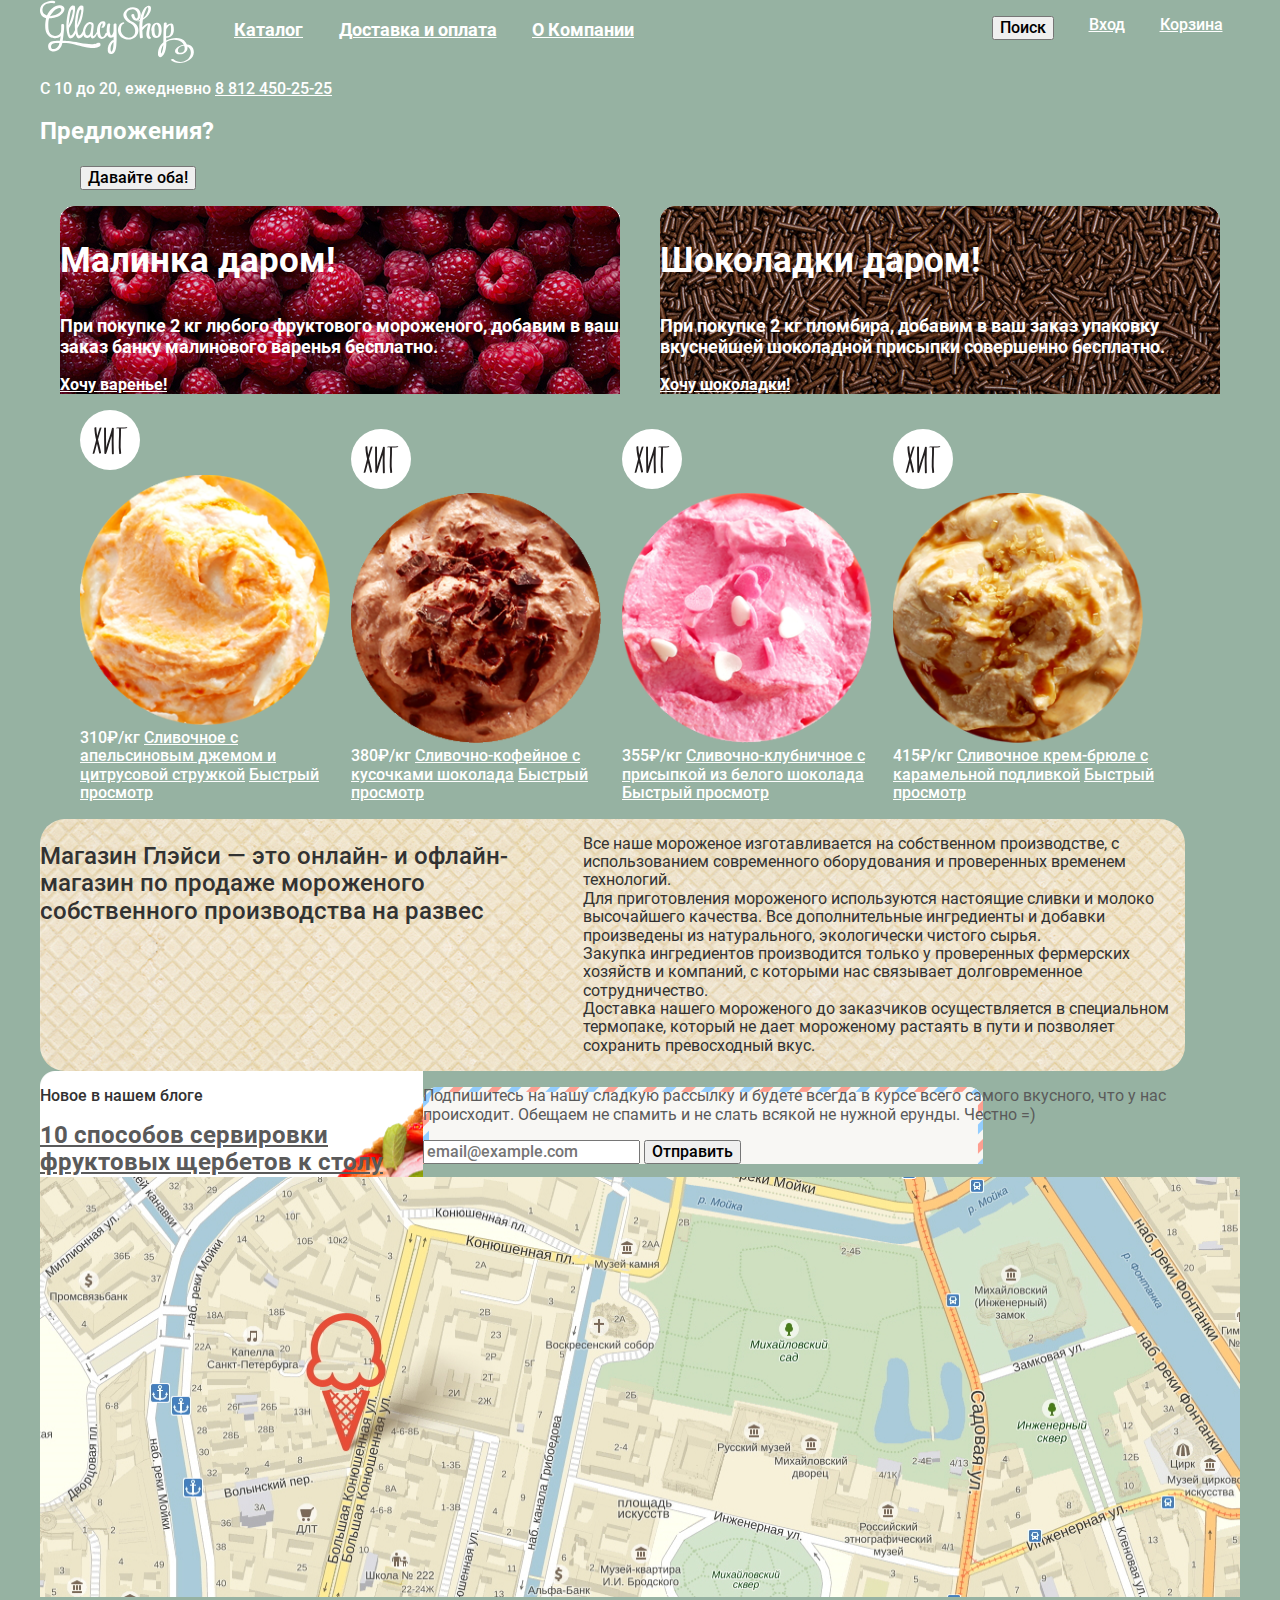
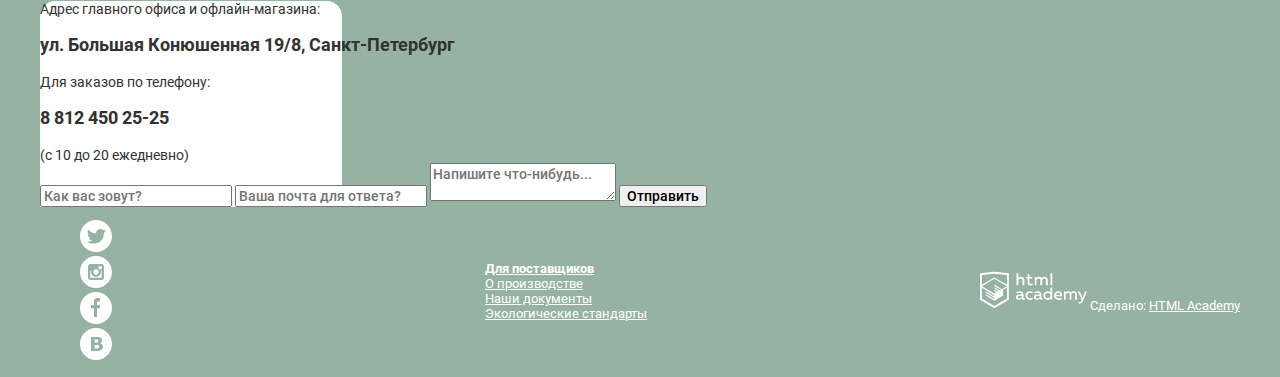
==== index.html @ 7e80fffd "upd" ====
<!DOCTYPE html>
<html lang="ru">
  <head>
    <meta charset="utf-8">
    <title>HTML Academy: Глейси</title>
    <link href="css/normalize.css" rel="stylesheet">
    <link rel="stylesheet" href="css/style.css">
  </head>
  <body>
    <div class="wrapper">
      <header class="header">
        <nav class="main-navigation">
            <img src="img/logo.svg" width="154" height="64" alt="GllacyShop">
            <ul class="site-navigation">
              <li>
                <a href="catalog.html">Каталог</a>
                <ul class="visually-hidden">
                  <li><a href="#1">Новинки</a></li>
                  <li><a href="#2">Сливочное</a></li>
                  <li><a href="#3">Щербеты</a></li>
                  <li><a href="#4">Фруктовый лед</a></li>
                  <li><a href="#5">Мелорин</a></li>
                </ul>
              </li>
              <li><a href="price.html">Доставка и оплата</a></li>
              <li><a href="info.html">О Компании</a></li>
              </ul>
          </nav>
        <ul class="user-navigation">
          <li>
            <button type="button">Поиск</button>
            <form class="search-form visually-hidden" id="search-form" action="https://echo.htmlacademy.ru" method="get">
              <input type="text" name="search" placeholder="Что ищем?">
            </form>
            </li>
          <li>
          <a href="#">Вход</a>
          <form class="login-form visually-hidden" id="login-form" action="https://echo.htmlacademy.ru" method="post">
            <input type="email" name="email" placeholder="Электронная почта" required>
            <input type="password" name="password" placeholder="Пароль" required>
            <button type="submit">Войти</button>
            <a href="#">Забыли пароль?</a>
            <a href="#">Новая регистрация</a>
          </form>
          </li>
          <li>
            <a href="#">Корзина</a>
          </li>
          </ul>
      </header>
      <main>
        <h1 class="visually-hidden">Gllacy-Shop</h1>
        <section>
          <p>С 10 до 20, ежедневно
            <a href="tel:88124502525">8 812 450-25-25</a></p>
        </section>
        <section>
          <h2>Предложения?</h2>
          <figure>
            <!--Тут будет слайдер-->
            <button type="button">Давайте оба!</button>
          </figure>
        </section>
        <section class="promotions">
          <div class="promotion raspberries">
            <h3 class="promotion_title">Малинка даром!</h3>
            <p class="promotion_text">При покупке 2 кг любого фруктового мороженого, добавим в ваш заказ банку малинового варенья бесплатно.</p>
            <a href="#">Хочу варенье!</a>
          </div>
          <div class="promotion chocolate">
            <h3 class="promotion_title">Шоколадки даром!</h3>
            <p class="promotion_text">При покупке 2 кг пломбира, добавим в ваш заказ упаковку вкуснейшей шоколадной присыпки совершенно бесплатно.</p>
            <a href="#">Хочу шоколадки!</a>
          </div>
        </section>
        <section class="hit">
          <div class="items">
            <h3 class="visually-hidden">Топ продаж</h3>
            <ul>
              <li class="item">
                <img src="img/hit.svg" width="60" height="60" alt="Хит!">
                <img src="img/ice-cream-1.png" width="250" height="250" alt="Сливочное с апельсиновым джемом и цитрусовой стружкой">
                310&#8381;<span>/кг</span>
                <a href="#">Сливочное с апельсиновым джемом и цитрусовой стружкой</a>
                <a href="#">Быстрый просмотр</a>
              </li>
              <li class="item">
                <img src="img/hit.svg" width="60" height="60" alt="Хит!">
                <img src="img/ice-cream-2.png" width="250" height="250" alt="Сливочно-кофейное с кусочками шоколада">
                380&#8381;<span>/кг</span>
                <a href="#">Сливочно-кофейное с кусочками шоколада</a>
                <a href="#">Быстрый просмотр</a>
              </li>
              <li class="item">
                <img src="img/hit.svg" width="60" height="60" alt="Хит!">
                <img src="img/ice-cream-3.png" width="250" height="250" alt="Сливочно-клубничное с присыпкой из белого шоколада">
                355&#8381;<span>/кг</span>
                <a href="#">Сливочно-клубничное с присыпкой из белого шоколада</a>
                <a href="#">Быстрый просмотр</a>
              </li>
              <li class="item">
                <img src="img/hit.svg" width="60" height="60" alt="Хит!">
                <img src="img/ice-cream-4.png" width="250" height="250" alt="Сливочное крем-брюле с карамельной подливкой">
                415&#8381;<span>/кг</span>
                <a href="#">Сливочное крем-брюле с карамельной подливкой</a>
                <a href="#">Быстрый просмотр</a>
              </li>
            </ul>
          </div>
        </section>
        <section class="about">
            <p>Магазин Глэйси — это онлайн- и офлайн-магазин по продаже мороженого собственного производства на развес
            <ul>
              <li class="about_technology">Все наше мороженое изготавливается на собственном производстве, с использованием современного оборудования и проверенных временем технологий.</li>
              <li class="about_technology">Для приготовления мороженого используются настоящие сливки и молоко высочайшего качества. Все дополнительные ингредиенты и добавки произведены из натурального, экологически чистого сырья.</li>
              <li class="about_technology">Закупка ингредиентов производится только у проверенных фермерских хозяйств и компаний, с которыми нас связывает долговременное сотрудничество.</li>
              <li class="about_technology">Доставка нашего мороженого до заказчиков осуществляется в специальном термопаке, который не дает мороженому растаять в пути и позволяет сохранить превосходный вкус.</li>
            </ul>
        </section>
      <div class="container_widgets">
        <section class="news">
          <p>Новое в нашем блоге</p>
            <a href="#" class="last_news">10 способов сервировки фруктовых щербетов к столу</a>   
        </section>
          <section>
            <form class="subscribe-form" id="subscribe-form" action="https://echo.htmlacademy.ru" method="get">
              <p>Подпишитесь на нашу сладкую рассылку и будете всегда в курсе всего самого вкусного, что у нас происходит. Обещаем не спамить и не слать всякой не нужной ерунды. Честно =)</p>
              <input type="email" name="subscribe-email" placeholder="email@example.com" required>
              <button type="submit">Отправить</button>
            </form>
          </section>
      </div>
          <section>
            <img src="img/map-pin.jpg" width="1200" height="420" alt="Карта где-то здесь">
          </section>
          <section class="address">
            Адрес главного офиса
              и офлайн-магазина:
            <p>ул. Большая Конюшенная
            19/8, Санкт-Петербург</p>
            Для заказов по телефону:
            <p>8 812 450 25-25</p>
            (с 10 до 20 ежедневно)
            <form class="feedback-form" id="feedback-form" action="https://echo.htmlacademy.ru" method="post">
                <input id="user-name" type="text" name="user-name" placeholder="Как вас зовут?" required>
                <label for="user-name" class="visually-hidden">Как вас зовут?</label>
                <input id="user-email" type="text" name="user-email" placeholder="Ваша почта для ответа?" required>
                <label for="user-email" class="visually-hidden">Ваша почта для ответа?</label>
                <textarea id="user-message" name="message" placeholder="Напишите что-нибудь..." required></textarea>
                <label for="user-message" class="visually-hidden">Напишите что-нибудь...</label>
              <input type="submit" value="Отправить">
            </form>
          </section>
      </main>
      <footer class="footer">
        <ul class="social">
          <li><a href="#"><svg width="32" height="32" viewBox="0 0 32 32" xmlns="http://www.w3.org/2000/svg">
            <path fill="#FFFFFF" d="M 16 0 C 7.164 0 0 7.164 0 16 c 0 8.837 7.164 16 16 16 c 8.837 0 16 -7.163 16 -16 C 32 7.164 24.837 0 16 0 Z M 23.944 12.809 c -0.251 6.516 -3.463 10.832 -10.992 10.702 c -0.14 0 -0.205 0 -0.233 0 c -0.015 0 -0.021 0 -0.021 0 c -0.029 0 -0.094 0 -0.232 0 c -0.447 0 -4.543 -0.443 -5.344 -1.823 c 2.479 0.19 4.247 -0.406 5.12 -1.136 c -1.048 -0.289 -2.923 -0.461 -3.251 -2.848 c 0.384 0.104 0.618 0.221 1.299 0.113 c -1.307 -0.824 -2.758 -1.519 -2.679 -3.643 c 0.311 0.317 1.164 0.518 1.46 0.457 c -0.768 -0.233 -2.149 -3.244 -0.974 -4.781 c 1.984 1.79 4.075 3.482 7.804 3.643 c 0.227 -2.214 1.24 -3.699 3.168 -4.325 c 1.84 -0.479 3.255 0.26 3.901 1.138 c 0.737 -0.224 1.453 -0.466 2.193 -0.685 c -0.004 0.833 -0.569 1.463 -0.935 1.709 c 0.747 0.165 1.423 -0.475 1.423 -0.475 C 25.467 11.818 24.557 12.58 23.944 12.809 Z"></path>
          </svg></a>
        </li>
          <li>
            <a href="#"><svg width="32" height="32" viewBox="0 0 32 32" enable-background="new 0 0 32 32" xmlns="http://www.w3.org/2000/svg">
            <path fill="#ffffff" d="M 16 0 C 7.164 0 0 7.164 0 16 c 0 8.837 7.164 16 16 16 c 8.837 0 16 -7.163 16 -16 C 32 7.164 24.837 0 16 0 Z M 23.955 21.698 c 0 1.254 -1.025 2.279 -2.279 2.279 H 10.279 C 9.026 23.978 8 22.952 8 21.698 V 10.302 c 0 -1.253 1.026 -2.279 2.279 -2.279 h 11.396 c 1.254 0 2.279 1.026 2.279 2.279 V 21.698 Z"></path>
            <rect x="18.637" y="10.302" fill="#FFFFFF" width="3.039" height="3.039"></rect>
            <path fill="#ffffff" d="M 15.978 18.659 c 1.466 0 2.659 -1.193 2.659 -2.659 s -1.193 -2.659 -2.659 -2.659 c -1.466 0 -2.659 1.193 -2.659 2.659 S 14.511 18.659 15.978 18.659 Z"></path>
            <path fill="#ffffff" d="M 20.916 16 c 0 2.728 -2.211 4.938 -4.938 4.938 S 11.039 18.728 11.039 16 c 0 -0.394 0.051 -0.773 0.138 -1.14 h -0.897 v 6.838 h 11.396 V 14.86 h -0.897 C 20.865 15.227 20.916 15.606 20.916 16 Z"></path>
            </svg></a></li>
          <li><a href="#"><svg width="32" height="32" viewBox="0 0 32 32" xmlns="http://www.w3.org/2000/svg">
            <path fill="#ffffff" d="M 16 0 C 7.164 0 0 7.163 0 16 s 7.164 16 16 16 c 8.837 0 16 -7.164 16 -16 S 24.837 0 16 0 Z M 20.062 9.455 h -3.021 v 3.444 h 3.021 v 3.445 h -3.021 v 8.61 h -3.021 v -8.61 H 11 v -3.445 h 3.021 V 9.455 c 0 -1.902 1.353 -3.445 3.021 -3.445 h 3.021 V 9.455 Z"></path></svg></a></li>
          <li><a href="#"><svg width="32" height="32" viewBox="0 0 32 32" xmlns="http://www.w3.org/2000/svg">
            <path fill="#ffffff" d="M 16 0 C 7.164 0 0 7.164 0 16 c 0 8.837 7.164 16 16 16 c 8.837 0 16 -7.163 16 -16 C 32 7.164 24.837 0 16 0 Z M 22.602 20.531 c -0.273 0.533 -0.646 0.976 -1.124 1.327 c -0.552 0.415 -1.161 0.71 -1.823 0.886 s -1.501 0.264 -2.519 0.264 h -6.121 V 8.987 h 5.443 c 1.13 0 1.957 0.038 2.48 0.113 c 0.524 0.076 1.045 0.242 1.561 0.5 c 0.533 0.27 0.929 0.632 1.189 1.087 c 0.26 0.455 0.392 0.975 0.392 1.558 c 0 0.678 -0.179 1.278 -0.536 1.795 c -0.358 0.518 -0.863 0.92 -1.517 1.208 v 0.075 c 0.917 0.182 1.642 0.559 2.179 1.13 c 0.537 0.571 0.807 1.325 0.807 2.261 C 23.013 19.392 22.875 19.997 22.602 20.531 Z"></path>
            <path fill="#ffffff" d="M 16.637 14.495 c 0.402 -0.019 0.719 -0.082 0.951 -0.188 c 0.326 -0.145 0.54 -0.33 0.641 -0.559 c 0.101 -0.229 0.15 -0.496 0.15 -0.797 c 0 -0.232 -0.058 -0.465 -0.174 -0.697 c -0.116 -0.232 -0.322 -0.405 -0.617 -0.517 c -0.264 -0.1 -0.592 -0.155 -0.984 -0.165 c -0.392 -0.009 -0.943 -0.014 -1.652 -0.014 h -0.339 v 2.965 h 0.565 C 15.749 14.523 16.235 14.514 16.637 14.495 Z"></path>
            <path fill="#ffffff" d="M 18.118 17.084 c -0.282 -0.081 -0.672 -0.125 -1.166 -0.132 c -0.494 -0.006 -1.012 -0.009 -1.55 -0.009 h -0.79 v 3.493 h 0.264 c 1.014 0 1.74 -0.003 2.18 -0.009 c 0.438 -0.007 0.843 -0.088 1.212 -0.245 c 0.377 -0.157 0.633 -0.364 0.774 -0.625 s 0.214 -0.562 0.214 -0.9 c 0 -0.446 -0.088 -0.788 -0.261 -1.03 C 18.825 17.386 18.531 17.204 18.118 17.084 Z"></path>
          </svg></a></li>
        </ul>
        <ul class="links">
          <li class="provider"><a href="#">Для поставщиков</a></li>
          <li><a href="#">О производстве</a></li>
          <li><a href="#">Наши документы</a></li>
          <li><a href="#">Экологические стандарты</a></li>
        </ul>
        <p>
          <img src="img/logo-htmlacademy.svg" height="40" width="107" alt="Логотип Академии">
          Сделано: 
          <a href="https://htmlacademy.ru">HTML Academy</a>
        </p>
      </footer>
    </div>
  </body>
</html>
---- css/style.css ----
@font-face {
  font-family: 'Roboto';
  src: local('Roboto Bold'), local('Roboto-Bold'),
      url('../fonts/Roboto-Bold.woff2') format('woff2'),
      url('../fonts/Roboto-Bold.woff') format('woff');
      font-display: swap;
      font-weight: 700;
      font-style: normal;
}

@font-face {
  font-family: 'Roboto';
  src: local('Roboto Regular'), local('Roboto-Regular'),
      url('../fonts/Roboto-Regular.woff2') format('woff2'),
      url('../fonts/Roboto-Regular.woff') format('woff');
      font-display: swap;
      font-weight: 300;
      font-style: normal;
}

@font-face {
  font-family: 'Roboto';
  src: local('Roboto Medium'), local('Roboto-Medium'),
      url('../fonts/Roboto-Medium.woff2') format('woff2'),
      url('../fonts/Roboto-Medium.woff') format('woff');
      font-display: swap;
      font-weight: 500;
      font-style: normal;
}
/* Сетка */
.wrapper {
  min-width: 900px;
  max-width: 1200px;
  margin: 0 auto;
}
.header {
  display: flex;
}
.main-navigation {
  display: flex; 
}

.site-navigation {
  display: flex; 
  width: 400px;
  justify-content: space-between;
 }

.user-navigation {
  display: flex; 
  justify-content: space-around;
  width: 270px;
  margin-left: 300px;
}
.promotions {
  display: flex; 
  justify-content: space-around;
}

.hit {
  display: flex;
  justify-content: space-between;
  align-items: flex-start;
  flex-wrap: wrap;
}

 .about {
  display: flex;
  justify-content: center;
}

.about_technology {
  display: flex;
  justify-content: space-between;
  align-items: flex-start;
  flex-wrap: wrap;
}

.container_widgets {
  display: flex;
}
.footer {
  display: flex;
  justify-content: space-between;
  align-items: center;
}

.catalog-items {
  display: flex;
  justify-content: space-around;
  align-items: flex-start;
  flex-wrap: wrap;
}
.item {
  display: inline-block;
  width: 267px;
}

/* Разметка */
body {
  font-family: 'Roboto', sans-serif;
  color: #ffffff;
  background-color: #96b2a2;
}

a {
  color: #ffffff;
  text-decoration-color: #ffffff;
  list-style: none;
}

.main-navigation {
  font-size: 18px;
  line-height: 24px;
  color: #ffffff;
  font-weight: 700;
}

.site-navigation,
.user-navigation {
  list-style: none;
}

.visually-hidden {
  position: absolute;
  clip: rect(0 0 0 0);
  width: 1px;
  height: 1px;
  margin: -1px;
}

.about {
  background-image: url("../img/wafer.jpg");
  background-repeat: repeat;
  background-color: #ffffff;
  Border-radius: 25px;
  width: 1145px;
}
.about > p {
  font-size: 24px;
  color: #323232;
  font-weight: 500;
}

.about_technology {
  color: #323232;
  list-style: none;
  font-weight: 300;
  font-size: 16px;
}

.raspberries { 
  background-image: url("../img/rasp.png");
}

.promotion {
  background-repeat: no-repeat;
  font-weight: 700;
  width:560px;
}

.promotion_title { 
  font-size: 35px;
}
.promotion_text { 
  font-size: 18px;
}

.chocolate {
  background-image: url("../img/chocolate.png");
}

.news {
  background-image: url("../img/news.png");
  background-repeat: no-repeat;
}

.news > p {
  font-size: 16px;
  color: #323232;
  font-weight: 500;
}
.last_news {
  font-size: 24px;
  font-weight: 700;
  color: #5a5a5a;
  text-decoration-color: #5a5a5a;
}

.subscribe-form {
  background-image: url("../img/mailing.png");
  background-repeat: no-repeat; 
  font-size: 16px;
  color: #5a5a5a;
  font-weight: 300;
}

.address {
  color: #323232;
  font-weight: 300;
  font-size: 14px;
  background-image: url("../img/addres.png");
  background-repeat: no-repeat; 
}
.address > p {
  font-weight: 700;
  font-size: 18px;
}
.social {
  color: #ffffff;
  list-style: none;
}
.footer {
  font-weight: 300;
  color: #ffffff;
  font-size: 13px;
}

.links {
  text-decoration-color: #ffffff;
  list-style: none;
}
.provider {
  font-weight: 700;
}
.catalog-items a {
  font-weight: 500;
  font-size: 16px;
}
.catalog-items {
  font-size: 46px;
  font-weight: 700;
  list-style: none;

}
.catalog-items span {
  font-size: 30px;
}
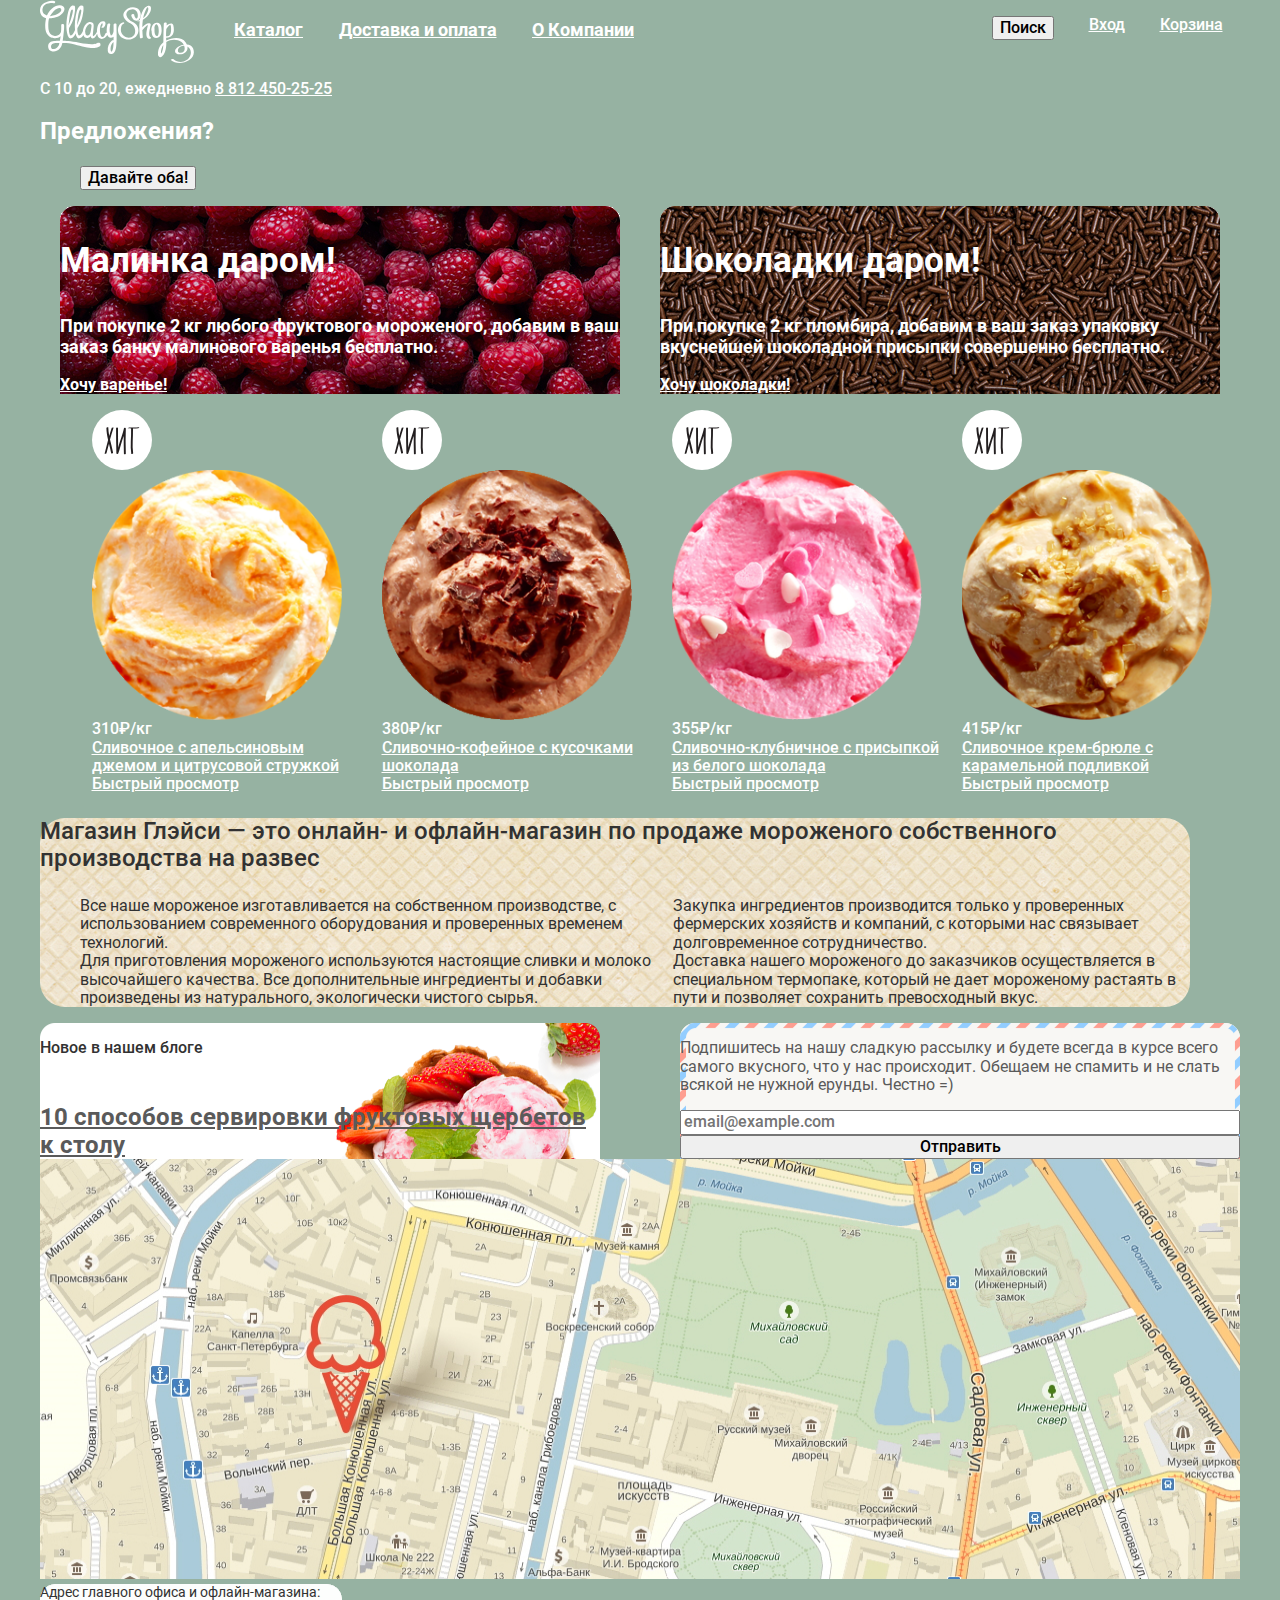
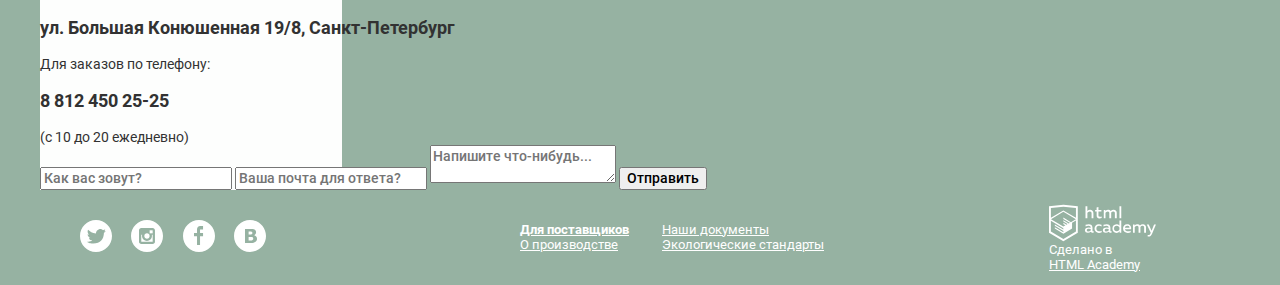
==== commit cb274433: "upd" ====
--- a/index.html
+++ b/index.html
@@ -74,48 +74,50 @@
           </div>
         </section>
         <section class="hit">
-          <div class="items">
-            <h3 class="visually-hidden">Топ продаж</h3>
-            <ul>
-              <li class="item">
-                <img src="img/hit.svg" width="60" height="60" alt="Хит!">
-                <img src="img/ice-cream-1.png" width="250" height="250" alt="Сливочное с апельсиновым джемом и цитрусовой стружкой">
-                310&#8381;<span>/кг</span>
-                <a href="#">Сливочное с апельсиновым джемом и цитрусовой стружкой</a>
-                <a href="#">Быстрый просмотр</a>
-              </li>
-              <li class="item">
-                <img src="img/hit.svg" width="60" height="60" alt="Хит!">
-                <img src="img/ice-cream-2.png" width="250" height="250" alt="Сливочно-кофейное с кусочками шоколада">
-                380&#8381;<span>/кг</span>
-                <a href="#">Сливочно-кофейное с кусочками шоколада</a>
-                <a href="#">Быстрый просмотр</a>
-              </li>
-              <li class="item">
-                <img src="img/hit.svg" width="60" height="60" alt="Хит!">
-                <img src="img/ice-cream-3.png" width="250" height="250" alt="Сливочно-клубничное с присыпкой из белого шоколада">
-                355&#8381;<span>/кг</span>
-                <a href="#">Сливочно-клубничное с присыпкой из белого шоколада</a>
-                <a href="#">Быстрый просмотр</a>
-              </li>
-              <li class="item">
-                <img src="img/hit.svg" width="60" height="60" alt="Хит!">
-                <img src="img/ice-cream-4.png" width="250" height="250" alt="Сливочное крем-брюле с карамельной подливкой">
-                415&#8381;<span>/кг</span>
-                <a href="#">Сливочное крем-брюле с карамельной подливкой</a>
-                <a href="#">Быстрый просмотр</a>
-              </li>
-            </ul>
-          </div>
+              <h3 class="visually-hidden">Топ продаж</h3>
+              <ul class="items">
+                <li class="item">
+                  <img src="img/hit.svg" width="60" height="60" alt="Хит!">
+                  <img src="img/ice-cream-1.png" width="250" height="250" alt="Сливочное с апельсиновым джемом и цитрусовой стружкой">
+                  <div class="price">310&#8381;<span>/кг</span></div>
+                  <a href="#">Сливочное с апельсиновым джемом и цитрусовой стружкой</a>
+                  <a href="#">Быстрый просмотр</a>
+                </li>
+                <li class="item">
+                  <img src="img/hit.svg" width="60" height="60" alt="Хит!">
+                  <img src="img/ice-cream-2.png" width="250" height="250" alt="Сливочно-кофейное с кусочками шоколада">
+                  <div class="price">380&#8381;<span>/кг</span></div>
+                  <a href="#">Сливочно-кофейное с кусочками шоколада</a>
+                  <a href="#">Быстрый просмотр</a>
+                </li>
+                <li class="item">
+                  <img src="img/hit.svg" width="60" height="60" alt="Хит!">
+                  <img src="img/ice-cream-3.png" width="250" height="250" alt="Сливочно-клубничное с присыпкой из белого шоколада">
+                  <div class="price">355&#8381;<span>/кг</span></div>
+                  <a href="#">Сливочно-клубничное с присыпкой из белого шоколада</a>
+                  <a href="#">Быстрый просмотр</a>
+                </li>
+                <li class="item">
+                  <img src="img/hit.svg" width="60" height="60" alt="Хит!">
+                  <img src="img/ice-cream-4.png" width="250" height="250" alt="Сливочное крем-брюле с карамельной подливкой">
+                  <div class="price">415&#8381;<span>/кг</span></div>
+                  <a href="#">Сливочное крем-брюле с карамельной подливкой</a>
+                  <a href="#">Быстрый просмотр</a>
+                </li>
+              </ul>
         </section>
         <section class="about">
             <p>Магазин Глэйси — это онлайн- и офлайн-магазин по продаже мороженого собственного производства на развес
-            <ul>
-              <li class="about_technology">Все наше мороженое изготавливается на собственном производстве, с использованием современного оборудования и проверенных временем технологий.</li>
-              <li class="about_technology">Для приготовления мороженого используются настоящие сливки и молоко высочайшего качества. Все дополнительные ингредиенты и добавки произведены из натурального, экологически чистого сырья.</li>
-              <li class="about_technology">Закупка ингредиентов производится только у проверенных фермерских хозяйств и компаний, с которыми нас связывает долговременное сотрудничество.</li>
-              <li class="about_technology">Доставка нашего мороженого до заказчиков осуществляется в специальном термопаке, который не дает мороженому растаять в пути и позволяет сохранить превосходный вкус.</li>
-            </ul>
+            <ul class="technology">
+              <div class="technology_item_one">
+                <li class="about_technology">Все наше мороженое изготавливается на собственном производстве, с использованием современного оборудования и проверенных временем технологий.</li>
+                <li class="about_technology">Для приготовления мороженого используются настоящие сливки и молоко высочайшего качества. Все дополнительные ингредиенты и добавки произведены из натурального, экологически чистого сырья.</li>
+              </div>
+              <div class="technology_item_two">
+                <li class="about_technology">Закупка ингредиентов производится только у проверенных фермерских хозяйств и компаний, с которыми нас связывает долговременное сотрудничество.</li>
+                <li class="about_technology">Доставка нашего мороженого до заказчиков осуществляется в специальном термопаке, который не дает мороженому растаять в пути и позволяет сохранить превосходный вкус.</li>
+              </div>
+              </ul>
         </section>
       <div class="container_widgets">
         <section class="news">
@@ -174,15 +176,18 @@
           </svg></a></li>
         </ul>
         <ul class="links">
-          <li class="provider"><a href="#">Для поставщиков</a></li>
-          <li><a href="#">О производстве</a></li>
-          <li><a href="#">Наши документы</a></li>
-          <li><a href="#">Экологические стандарты</a></li>
+          <div class="links_provider"> 
+            <li class="provider"><a href="#">Для поставщиков</a></li>
+            <li><a href="#">О производстве</a></li>
+          </div> 
+          <div class="links_documents">
+            <li><a href="#">Наши документы</a></li>
+            <li><a href="#">Экологические стандарты</a></li>
+          </div>
         </ul>
-        <p>
+        <p class="htmlacademy">
           <img src="img/logo-htmlacademy.svg" height="40" width="107" alt="Логотип Академии">
-          Сделано: 
-          <a href="https://htmlacademy.ru">HTML Academy</a>
+          Сделано в <a href="https://htmlacademy.ru">HTML Academy</a>
         </p>
       </footer>
     </div>
--- a/css/style.css
+++ b/css/style.css
@@ -57,43 +57,80 @@
   justify-content: space-around;
 }
 
-.hit {
-  display: flex;
-  justify-content: space-between;
-  align-items: flex-start;
+.items {
+  display: flex;
+  justify-content: space-around;
+}
+
+.item {
+  display: flex;
+  flex-direction: column;
+  width: 267px;
+  justify-content: space-around;
+}
+
+.technology {
+  display: flex;
+  justify-content: space-between;
+  align-items: center;
+}
+
+.about_technology_item {
+  justify-content: space-between;
+}
+
+.container_widgets {
+  display: flex;
+}
+.footer {
+  width: 1146px;
+  display: flex;
+  align-items: center;
+}
+
+.social {
+  display: flex;
   flex-wrap: wrap;
-}
-
- .about {
-  display: flex;
-  justify-content: center;
-}
-
-.about_technology {
-  display: flex;
-  justify-content: space-between;
-  align-items: flex-start;
+  justify-content: space-between;
+  width: 186px;
+}
+
+.links {
+  width: 304px;
+  display: flex;
+  justify-content: space-between;
+  margin-left: 214px;
+}
+.htmlacademy {
+  display: flex;
+  flex-direction: column;
+  justify-content: space-between;
+  margin-left: 225px;
+}
+.catalog-items {
+  display: flex;
+  justify-content: space-around;
+  position: relative;
   flex-wrap: wrap;
 }
 
 .container_widgets {
   display: flex;
-}
-.footer {
-  display: flex;
-  justify-content: space-between;
-  align-items: center;
-}
-
-.catalog-items {
-  display: flex;
-  justify-content: space-around;
-  align-items: flex-start;
-  flex-wrap: wrap;
-}
-.item {
-  display: inline-block;
-  width: 267px;
+  justify-content: space-between;
+  padding: 0;
+  margin: 0;
+}
+.news {
+  width: 560px;
+  display: flex;
+  justify-content: space-between;
+  flex-direction: column;
+}
+.subscribe-form {
+  width: 560px;
+  display: flex;
+  flex-direction: column;
+  justify-content: space-between;
 }
 
 /* Разметка */
@@ -134,7 +171,7 @@
   background-repeat: repeat;
   background-color: #ffffff;
   Border-radius: 25px;
-  width: 1145px;
+  width: 1150px;
 }
 .about > p {
   font-size: 24px;
@@ -145,7 +182,7 @@
 .about_technology {
   color: #323232;
   list-style: none;
-  font-weight: 300;
+  font-weight: 100;
   font-size: 16px;
 }
 
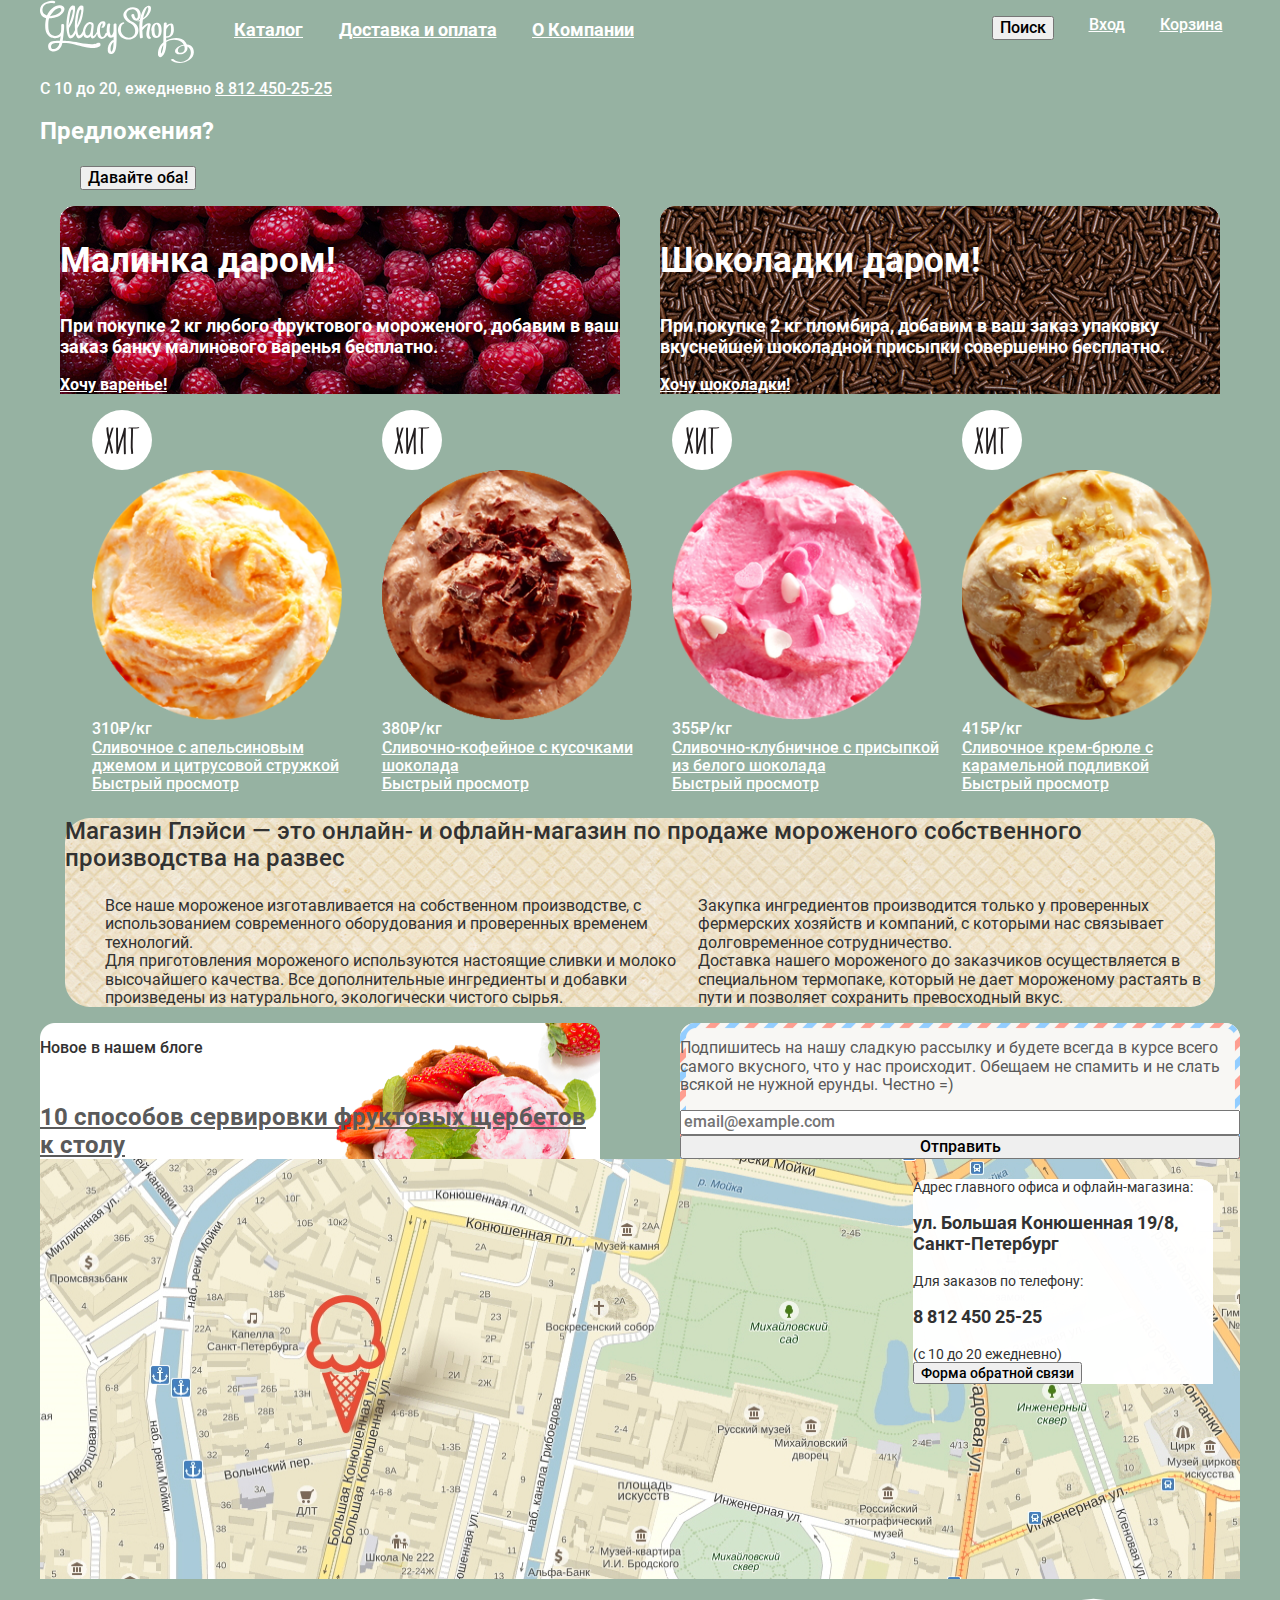
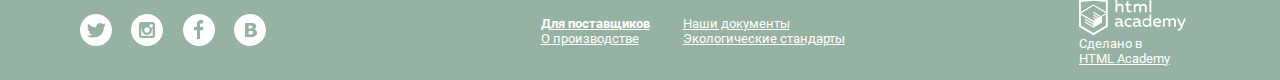
==== commit 3627c214: "upd" ====
--- a/index.html
+++ b/index.html
@@ -132,6 +132,7 @@
             </form>
           </section>
       </div>
+        <div class="map">
           <section>
             <img src="img/map-pin.jpg" width="1200" height="420" alt="Карта где-то здесь">
           </section>
@@ -143,16 +144,18 @@
             Для заказов по телефону:
             <p>8 812 450 25-25</p>
             (с 10 до 20 ежедневно)
-            <form class="feedback-form" id="feedback-form" action="https://echo.htmlacademy.ru" method="post">
+            <button type="button">Форма обратной связи</button>
+            <form class="feedback-form visually-hidden" id="feedback-form" action="https://echo.htmlacademy.ru" method="post">
                 <input id="user-name" type="text" name="user-name" placeholder="Как вас зовут?" required>
                 <label for="user-name" class="visually-hidden">Как вас зовут?</label>
                 <input id="user-email" type="text" name="user-email" placeholder="Ваша почта для ответа?" required>
                 <label for="user-email" class="visually-hidden">Ваша почта для ответа?</label>
                 <textarea id="user-message" name="message" placeholder="Напишите что-нибудь..." required></textarea>
                 <label for="user-message" class="visually-hidden">Напишите что-нибудь...</label>
-              <input type="submit" value="Отправить">
+                <input type="submit" value="Отправить">
             </form>
           </section>
+        </div>
       </main>
       <footer class="footer">
         <ul class="social">
@@ -185,7 +188,7 @@
             <li><a href="#">Экологические стандарты</a></li>
           </div>
         </ul>
-        <p class="htmlacademy">
+        <p class="copyright">
           <img src="img/logo-htmlacademy.svg" height="40" width="107" alt="Логотип Академии">
           Сделано в <a href="https://htmlacademy.ru">HTML Academy</a>
         </p>
--- a/css/style.css
+++ b/css/style.css
@@ -27,15 +27,18 @@
       font-weight: 500;
       font-style: normal;
 }
+
 /* Сетка */
 .wrapper {
   min-width: 900px;
   max-width: 1200px;
   margin: 0 auto;
 }
+
 .header {
   display: flex;
 }
+
 .main-navigation {
   display: flex; 
 }
@@ -52,6 +55,15 @@
   width: 270px;
   margin-left: 300px;
 }
+
+.catalog_navigation {
+  display: flex; 
+  justify-content: space-around;
+  width: 224px;
+  padding: 0;
+  list-style: none;
+}
+
 .promotions {
   display: flex; 
   justify-content: space-around;
@@ -81,11 +93,14 @@
 
 .container_widgets {
   display: flex;
-}
+  justify-content: space-around;
+}
+
 .footer {
   width: 1146px;
   display: flex;
   align-items: center;
+  justify-content: space-between;
 }
 
 .social {
@@ -99,14 +114,15 @@
   width: 304px;
   display: flex;
   justify-content: space-between;
-  margin-left: 214px;
-}
-.htmlacademy {
+  
+}
+
+.copyright {
   display: flex;
   flex-direction: column;
   justify-content: space-between;
-  margin-left: 225px;
-}
+}
+
 .catalog-items {
   display: flex;
   justify-content: space-around;
@@ -120,17 +136,37 @@
   padding: 0;
   margin: 0;
 }
+
 .news {
   width: 560px;
   display: flex;
   justify-content: space-between;
   flex-direction: column;
 }
+
 .subscribe-form {
   width: 560px;
   display: flex;
   flex-direction: column;
   justify-content: space-between;
+}
+
+.pages {
+  display: flex;
+  list-style: none;
+  justify-content: space-between;
+  padding-right: 0;
+  padding-left: 954px;
+}
+
+.map {
+  position: relative;
+}
+
+.address {
+  position: absolute;
+  top: 20px;
+  right: 27px;
 }
 
 /* Разметка */
@@ -170,9 +206,11 @@
   background-image: url("../img/wafer.jpg");
   background-repeat: repeat;
   background-color: #ffffff;
-  Border-radius: 25px;
+  border-radius: 25px;
   width: 1150px;
-}
+  margin: 0 auto;
+}
+
 .about > p {
   font-size: 24px;
   color: #323232;
@@ -182,7 +220,7 @@
 .about_technology {
   color: #323232;
   list-style: none;
-  font-weight: 100;
+  font-weight: 300;
   font-size: 16px;
 }
 
@@ -199,6 +237,7 @@
 .promotion_title { 
   font-size: 35px;
 }
+
 .promotion_text { 
   font-size: 18px;
 }
@@ -217,6 +256,7 @@
   color: #323232;
   font-weight: 500;
 }
+
 .last_news {
   font-size: 24px;
   font-weight: 700;
@@ -238,15 +278,19 @@
   font-size: 14px;
   background-image: url("../img/addres.png");
   background-repeat: no-repeat; 
-}
+  width: 300px;
+}
+
 .address > p {
   font-weight: 700;
   font-size: 18px;
 }
+
 .social {
   color: #ffffff;
   list-style: none;
 }
+
 .footer {
   font-weight: 300;
   color: #ffffff;
@@ -257,19 +301,23 @@
   text-decoration-color: #ffffff;
   list-style: none;
 }
+
 .provider {
   font-weight: 700;
 }
+
 .catalog-items a {
   font-weight: 500;
   font-size: 16px;
 }
+
 .catalog-items {
   font-size: 46px;
   font-weight: 700;
   list-style: none;
 
 }
+
 .catalog-items span {
   font-size: 30px;
 }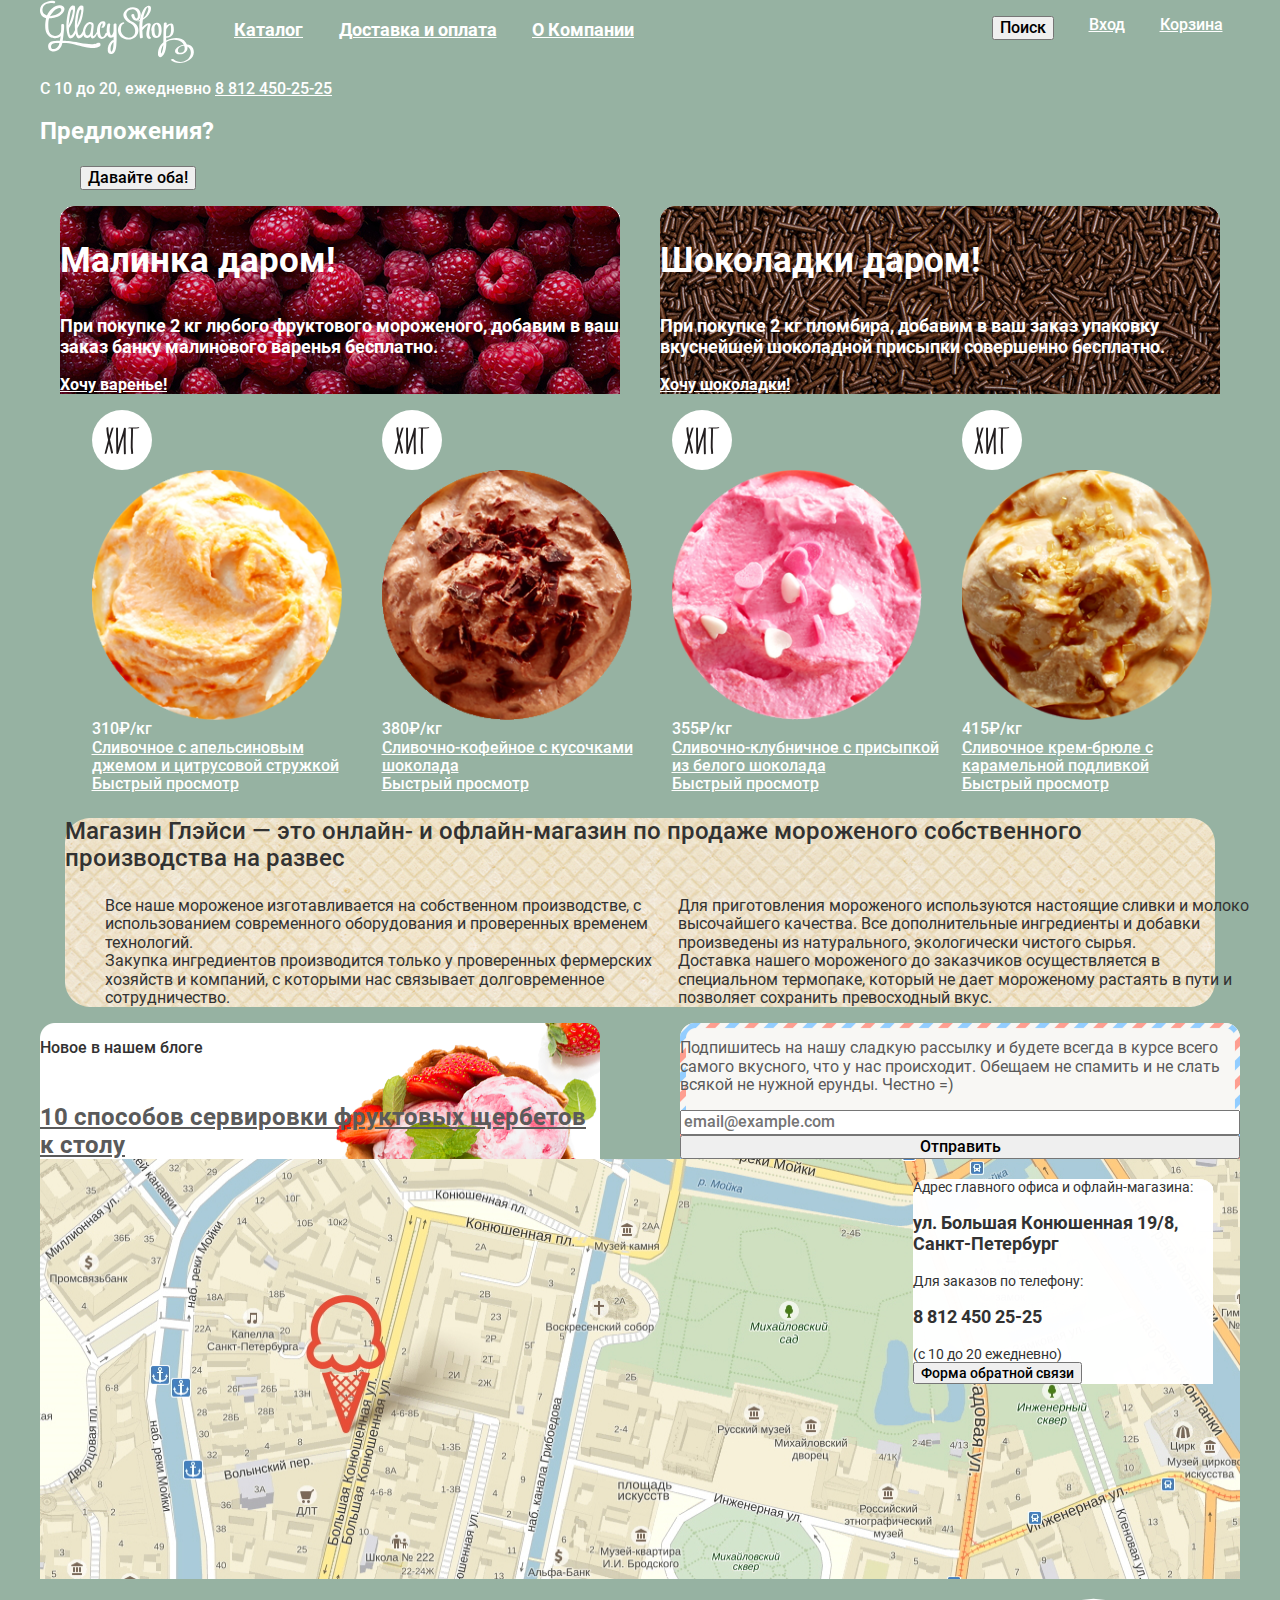
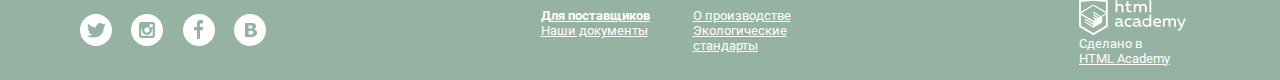
==== commit 65d9b4e7: "upd" ====
--- a/index.html
+++ b/index.html
@@ -109,14 +109,10 @@
         <section class="about">
             <p>Магазин Глэйси — это онлайн- и офлайн-магазин по продаже мороженого собственного производства на развес
             <ul class="technology">
-              <div class="technology_item_one">
                 <li class="about_technology">Все наше мороженое изготавливается на собственном производстве, с использованием современного оборудования и проверенных временем технологий.</li>
                 <li class="about_technology">Для приготовления мороженого используются настоящие сливки и молоко высочайшего качества. Все дополнительные ингредиенты и добавки произведены из натурального, экологически чистого сырья.</li>
-              </div>
-              <div class="technology_item_two">
                 <li class="about_technology">Закупка ингредиентов производится только у проверенных фермерских хозяйств и компаний, с которыми нас связывает долговременное сотрудничество.</li>
                 <li class="about_technology">Доставка нашего мороженого до заказчиков осуществляется в специальном термопаке, который не дает мороженому растаять в пути и позволяет сохранить превосходный вкус.</li>
-              </div>
               </ul>
         </section>
       <div class="container_widgets">
@@ -179,14 +175,10 @@
           </svg></a></li>
         </ul>
         <ul class="links">
-          <div class="links_provider"> 
             <li class="provider"><a href="#">Для поставщиков</a></li>
             <li><a href="#">О производстве</a></li>
-          </div> 
-          <div class="links_documents">
             <li><a href="#">Наши документы</a></li>
             <li><a href="#">Экологические стандарты</a></li>
-          </div>
         </ul>
         <p class="copyright">
           <img src="img/logo-htmlacademy.svg" height="40" width="107" alt="Логотип Академии">
--- a/css/style.css
+++ b/css/style.css
@@ -84,11 +84,13 @@
 .technology {
   display: flex;
   justify-content: space-between;
-  align-items: center;
-}
-
-.about_technology_item {
-  justify-content: space-between;
+  flex-wrap: wrap;
+  width: 1145px;
+}
+
+.about_technology {
+  display: flex;
+  width: 50%;
 }
 
 .container_widgets {
@@ -114,7 +116,11 @@
   width: 304px;
   display: flex;
   justify-content: space-between;
-  
+  flex-wrap: wrap;
+}
+
+.links li {
+  width: 50%;
 }
 
 .copyright {
@@ -315,7 +321,6 @@
   font-size: 46px;
   font-weight: 700;
   list-style: none;
-
 }
 
 .catalog-items span {
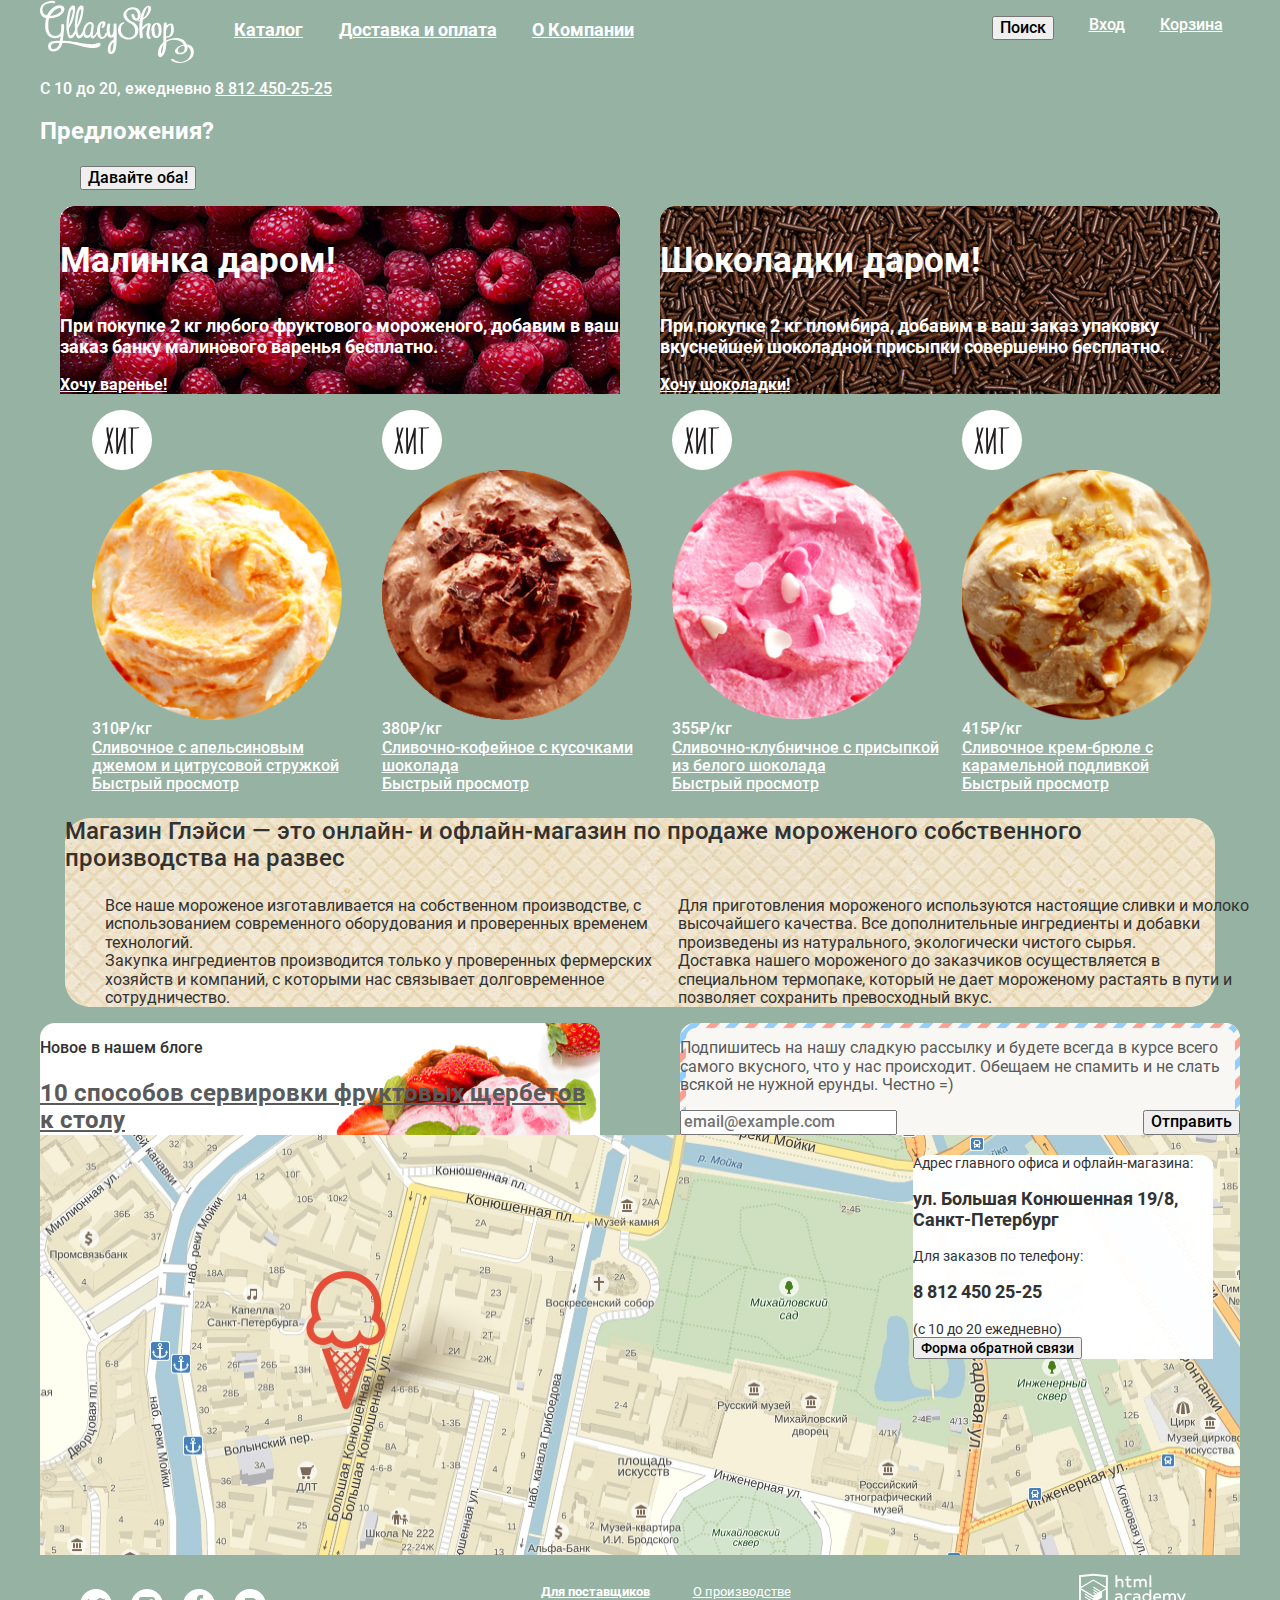
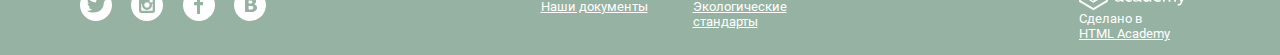
==== commit 334cb351: "upd" ====
--- a/index.html
+++ b/index.html
@@ -118,40 +118,38 @@
       <div class="container_widgets">
         <section class="news">
           <p>Новое в нашем блоге</p>
-            <a href="#" class="last_news">10 способов сервировки фруктовых щербетов к столу</a>   
+          <a href="#" class="last_news">10 способов сервировки фруктовых щербетов к столу</a>   
         </section>
-          <section>
+          <section class="subscribe">
+            <p>Подпишитесь на нашу сладкую рассылку и будете всегда в курсе всего самого вкусного, что у нас происходит. Обещаем не спамить и не слать всякой не нужной ерунды. Честно =)</p>
             <form class="subscribe-form" id="subscribe-form" action="https://echo.htmlacademy.ru" method="get">
-              <p>Подпишитесь на нашу сладкую рассылку и будете всегда в курсе всего самого вкусного, что у нас происходит. Обещаем не спамить и не слать всякой не нужной ерунды. Честно =)</p>
               <input type="email" name="subscribe-email" placeholder="email@example.com" required>
               <button type="submit">Отправить</button>
             </form>
           </section>
       </div>
-        <div class="map">
-          <section>
-            <img src="img/map-pin.jpg" width="1200" height="420" alt="Карта где-то здесь">
+          <section class="map">
+            <img src="img/map-pin.jpg" width="1200" height="420" alt="Карта">
+            <div class="address">
+              Адрес главного офиса
+              и офлайн-магазина:
+              <p>ул. Большая Конюшенная
+              19/8, Санкт-Петербург</p>
+              Для заказов по телефону:
+              <p>8 812 450 25-25</p>
+              (с 10 до 20 ежедневно)
+              <button type="button">Форма обратной связи</button>
+              <form class="feedback-form visually-hidden" id="feedback-form" action="https://echo.htmlacademy.ru" method="post">
+                  <input id="user-name" type="text" name="user-name" placeholder="Как вас зовут?" required>
+                  <label for="user-name" class="visually-hidden">Как вас зовут?</label>
+                  <input id="user-email" type="text" name="user-email" placeholder="Ваша почта для ответа?" required>
+                  <label for="user-email" class="visually-hidden">Ваша почта для ответа?</label>
+                  <textarea id="user-message" name="message" placeholder="Напишите что-нибудь..." required></textarea>
+                  <label for="user-message" class="visually-hidden">Напишите что-нибудь...</label>
+                  <input type="submit" value="Отправить">
+              </form>
+            </div>
           </section>
-          <section class="address">
-            Адрес главного офиса
-              и офлайн-магазина:
-            <p>ул. Большая Конюшенная
-            19/8, Санкт-Петербург</p>
-            Для заказов по телефону:
-            <p>8 812 450 25-25</p>
-            (с 10 до 20 ежедневно)
-            <button type="button">Форма обратной связи</button>
-            <form class="feedback-form visually-hidden" id="feedback-form" action="https://echo.htmlacademy.ru" method="post">
-                <input id="user-name" type="text" name="user-name" placeholder="Как вас зовут?" required>
-                <label for="user-name" class="visually-hidden">Как вас зовут?</label>
-                <input id="user-email" type="text" name="user-email" placeholder="Ваша почта для ответа?" required>
-                <label for="user-email" class="visually-hidden">Ваша почта для ответа?</label>
-                <textarea id="user-message" name="message" placeholder="Напишите что-нибудь..." required></textarea>
-                <label for="user-message" class="visually-hidden">Напишите что-нибудь...</label>
-                <input type="submit" value="Отправить">
-            </form>
-          </section>
-        </div>
       </main>
       <footer class="footer">
         <ul class="social">
--- a/css/style.css
+++ b/css/style.css
@@ -175,6 +175,16 @@
   right: 27px;
 }
 
+.subscribe {
+  width: 560px;
+}
+
+.subscribe-form {
+  display: flex;
+  flex-direction: row; 
+  flex-wrap: nowrap;
+}
+
 /* Разметка */
 body {
   font-family: 'Roboto', sans-serif;
@@ -270,7 +280,7 @@
   text-decoration-color: #5a5a5a;
 }
 
-.subscribe-form {
+.subscribe {
   background-image: url("../img/mailing.png");
   background-repeat: no-repeat; 
   font-size: 16px;
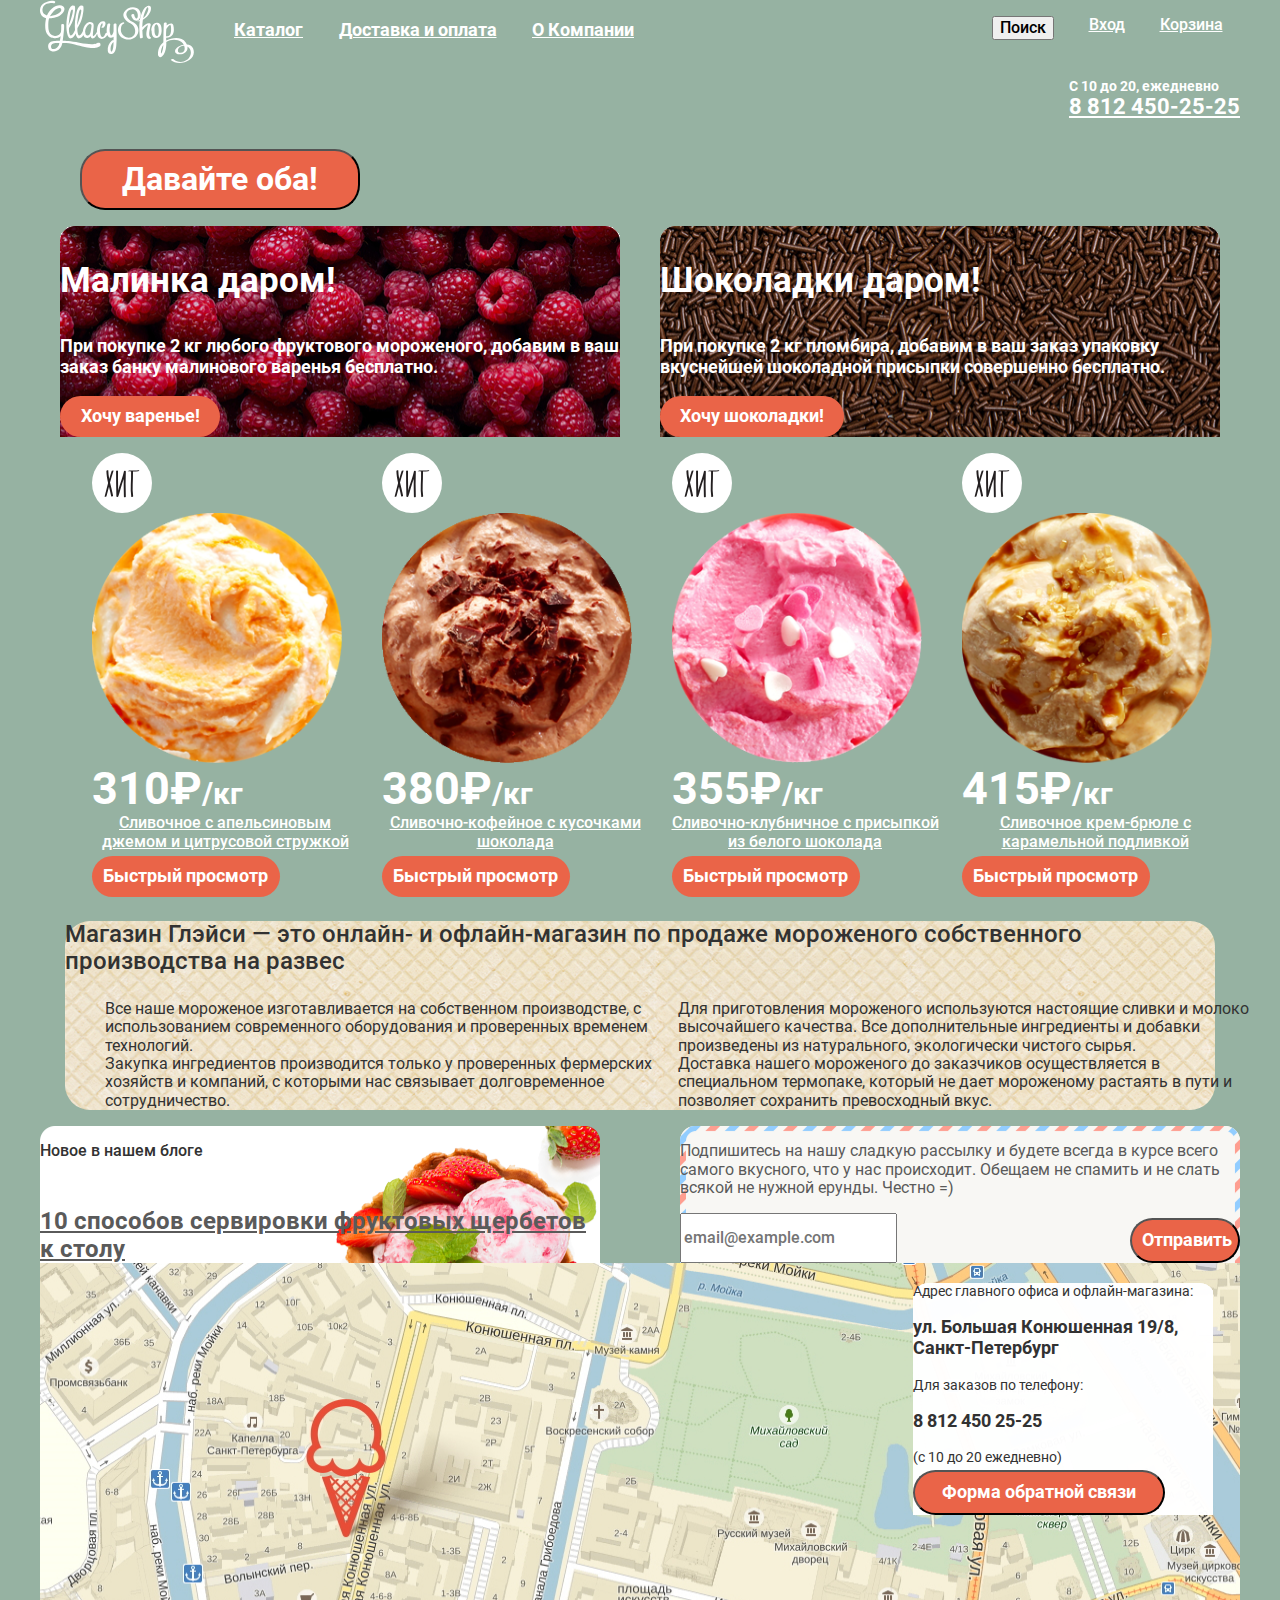
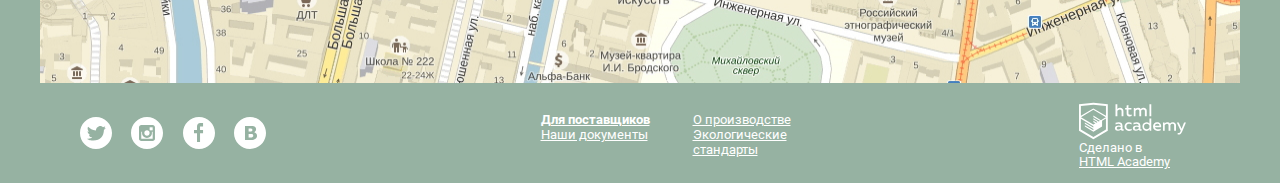
==== commit 7af4e33c: "upd" ====
--- a/index.html
+++ b/index.html
@@ -10,21 +10,21 @@
     <div class="wrapper">
       <header class="header">
         <nav class="main-navigation">
-            <img src="img/logo.svg" width="154" height="64" alt="GllacyShop">
-            <ul class="site-navigation">
-              <li>
-                <a href="catalog.html">Каталог</a>
-                <ul class="visually-hidden">
-                  <li><a href="#1">Новинки</a></li>
-                  <li><a href="#2">Сливочное</a></li>
-                  <li><a href="#3">Щербеты</a></li>
-                  <li><a href="#4">Фруктовый лед</a></li>
-                  <li><a href="#5">Мелорин</a></li>
-                </ul>
-              </li>
-              <li><a href="price.html">Доставка и оплата</a></li>
-              <li><a href="info.html">О Компании</a></li>
+          <img src="img/logo.svg" width="154" height="64" alt="GllacyShop">
+          <ul class="site-navigation">
+            <li>
+              <a href="catalog.html">Каталог</a>
+              <ul class="visually-hidden">
+                <li><a href="#1">Новинки</a></li>
+                <li><a href="#2">Сливочное</a></li>
+                <li><a href="#3">Щербеты</a></li>
+                <li><a href="#4">Фруктовый лед</a></li>
+                <li><a href="#5">Мелорин</a></li>
               </ul>
+            </li>
+            <li><a href="price.html">Доставка и оплата</a></li>
+            <li><a href="info.html">О Компании</a></li>
+            </ul>
           </nav>
         <ul class="user-navigation">
           <li>
@@ -38,7 +38,7 @@
           <form class="login-form visually-hidden" id="login-form" action="https://echo.htmlacademy.ru" method="post">
             <input type="email" name="email" placeholder="Электронная почта" required>
             <input type="password" name="password" placeholder="Пароль" required>
-            <button type="submit">Войти</button>
+            <button type="submit" class="button button_login">Войти</button>
             <a href="#">Забыли пароль?</a>
             <a href="#">Новая регистрация</a>
           </form>
@@ -50,27 +50,27 @@
       </header>
       <main>
         <h1 class="visually-hidden">Gllacy-Shop</h1>
-        <section>
+        <section class="store_mode">
           <p>С 10 до 20, ежедневно
-            <a href="tel:88124502525">8 812 450-25-25</a></p>
+            <a href="tel:88124502525" class="phone">8 812 450-25-25</a></p>
         </section>
         <section>
-          <h2>Предложения?</h2>
+          <h2 class="visually-hidden">Предложения</h2>
           <figure>
             <!--Тут будет слайдер-->
-            <button type="button">Давайте оба!</button>
+            <button type="button" class="button button_slider">Давайте оба!</button>
           </figure>
         </section>
         <section class="promotions">
           <div class="promotion raspberries">
             <h3 class="promotion_title">Малинка даром!</h3>
             <p class="promotion_text">При покупке 2 кг любого фруктового мороженого, добавим в ваш заказ банку малинового варенья бесплатно.</p>
-            <a href="#">Хочу варенье!</a>
+            <a href="#" class="button button_rasp">Хочу варенье!</a>
           </div>
           <div class="promotion chocolate">
             <h3 class="promotion_title">Шоколадки даром!</h3>
             <p class="promotion_text">При покупке 2 кг пломбира, добавим в ваш заказ упаковку вкуснейшей шоколадной присыпки совершенно бесплатно.</p>
-            <a href="#">Хочу шоколадки!</a>
+            <a href="#" class="button button_choco">Хочу шоколадки!</a>
           </div>
         </section>
         <section class="hit">
@@ -79,30 +79,30 @@
                 <li class="item">
                   <img src="img/hit.svg" width="60" height="60" alt="Хит!">
                   <img src="img/ice-cream-1.png" width="250" height="250" alt="Сливочное с апельсиновым джемом и цитрусовой стружкой">
-                  <div class="price">310&#8381;<span>/кг</span></div>
-                  <a href="#">Сливочное с апельсиновым джемом и цитрусовой стружкой</a>
-                  <a href="#">Быстрый просмотр</a>
+                  <div class="price">310&#8381;<span class="kilo">/кг</span></div>
+                  <a href="#" class="item_name">Сливочное с апельсиновым джемом и цитрусовой стружкой</a>
+                  <a href="#" class="button">Быстрый просмотр</a>
                 </li>
                 <li class="item">
                   <img src="img/hit.svg" width="60" height="60" alt="Хит!">
                   <img src="img/ice-cream-2.png" width="250" height="250" alt="Сливочно-кофейное с кусочками шоколада">
-                  <div class="price">380&#8381;<span>/кг</span></div>
-                  <a href="#">Сливочно-кофейное с кусочками шоколада</a>
-                  <a href="#">Быстрый просмотр</a>
+                  <div class="price">380&#8381;<span class="kilo">/кг</span></div>
+                  <a href="#" class="item_name">Сливочно-кофейное с кусочками шоколада</a>
+                  <a href="#" class="button">Быстрый просмотр</a>
                 </li>
                 <li class="item">
                   <img src="img/hit.svg" width="60" height="60" alt="Хит!">
                   <img src="img/ice-cream-3.png" width="250" height="250" alt="Сливочно-клубничное с присыпкой из белого шоколада">
-                  <div class="price">355&#8381;<span>/кг</span></div>
-                  <a href="#">Сливочно-клубничное с присыпкой из белого шоколада</a>
-                  <a href="#">Быстрый просмотр</a>
+                  <div class="price">355&#8381;<span class="kilo">/кг</span></div>
+                  <a href="#" class="item_name">Сливочно-клубничное с присыпкой из белого шоколада</a>
+                  <a href="#" class="button">Быстрый просмотр</a>
                 </li>
                 <li class="item">
                   <img src="img/hit.svg" width="60" height="60" alt="Хит!">
                   <img src="img/ice-cream-4.png" width="250" height="250" alt="Сливочное крем-брюле с карамельной подливкой">
-                  <div class="price">415&#8381;<span>/кг</span></div>
-                  <a href="#">Сливочное крем-брюле с карамельной подливкой</a>
-                  <a href="#">Быстрый просмотр</a>
+                  <div class="price">415&#8381;<span class="kilo">/кг</span></div>
+                  <a href="#" class="item_name">Сливочное крем-брюле с карамельной подливкой</a>
+                  <a href="#" class="button">Быстрый просмотр</a>
                 </li>
               </ul>
         </section>
@@ -120,35 +120,35 @@
           <p>Новое в нашем блоге</p>
           <a href="#" class="last_news">10 способов сервировки фруктовых щербетов к столу</a>   
         </section>
-          <section class="subscribe">
-            <p>Подпишитесь на нашу сладкую рассылку и будете всегда в курсе всего самого вкусного, что у нас происходит. Обещаем не спамить и не слать всякой не нужной ерунды. Честно =)</p>
-            <form class="subscribe-form" id="subscribe-form" action="https://echo.htmlacademy.ru" method="get">
-              <input type="email" name="subscribe-email" placeholder="email@example.com" required>
-              <button type="submit">Отправить</button>
+        <section class="subscribe">
+          <p>Подпишитесь на нашу сладкую рассылку и будете всегда в курсе всего самого вкусного, что у нас происходит. Обещаем не спамить и не слать всякой не нужной ерунды. Честно =)</p>
+          <form class="subscribe-form" id="subscribe-form" action="https://echo.htmlacademy.ru" method="get">
+            <input type="email" name="subscribe-email" placeholder="email@example.com" required>
+            <button type="submit" class="button button_sub">Отправить</button>
+          </form>
+        </section>
+      </div>
+        <section class="map">
+          <img src="img/map-pin.jpg" width="1200" height="420" alt="Карта">
+          <div class="address">
+            Адрес главного офиса
+            и офлайн-магазина:
+            <p>ул. Большая Конюшенная
+            19/8, Санкт-Петербург</p>
+            Для заказов по телефону:
+            <p>8 812 450 25-25</p>
+            (с 10 до 20 ежедневно)
+          <button type="button" class="button button_feedback">Форма обратной связи</button>
+            <form class="feedback-form visually-hidden" id="feedback-form" action="https://echo.htmlacademy.ru" method="post">  
+              <input id="user-name" type="text" name="user-name" placeholder="Как вас зовут?" required>
+              <label for="user-name" class="visually-hidden">Как вас зовут?</label>
+              <input id="user-email" type="text" name="user-email" placeholder="Ваша почта для ответа?" required>
+              <label for="user-email" class="visually-hidden">Ваша почта для ответа?</label>
+              <textarea id="user-message" name="message" placeholder="Напишите что-нибудь..." required></textarea>
+              <label for="user-message" class="visually-hidden">Напишите что-нибудь...</label>
+              <input type="submit" value="Отправить">
             </form>
-          </section>
-      </div>
-          <section class="map">
-            <img src="img/map-pin.jpg" width="1200" height="420" alt="Карта">
-            <div class="address">
-              Адрес главного офиса
-              и офлайн-магазина:
-              <p>ул. Большая Конюшенная
-              19/8, Санкт-Петербург</p>
-              Для заказов по телефону:
-              <p>8 812 450 25-25</p>
-              (с 10 до 20 ежедневно)
-              <button type="button">Форма обратной связи</button>
-              <form class="feedback-form visually-hidden" id="feedback-form" action="https://echo.htmlacademy.ru" method="post">
-                  <input id="user-name" type="text" name="user-name" placeholder="Как вас зовут?" required>
-                  <label for="user-name" class="visually-hidden">Как вас зовут?</label>
-                  <input id="user-email" type="text" name="user-email" placeholder="Ваша почта для ответа?" required>
-                  <label for="user-email" class="visually-hidden">Ваша почта для ответа?</label>
-                  <textarea id="user-message" name="message" placeholder="Напишите что-нибудь..." required></textarea>
-                  <label for="user-message" class="visually-hidden">Напишите что-нибудь...</label>
-                  <input type="submit" value="Отправить">
-              </form>
-            </div>
+          </div>
           </section>
       </main>
       <footer class="footer">
@@ -156,7 +156,7 @@
           <li><a href="#"><svg width="32" height="32" viewBox="0 0 32 32" xmlns="http://www.w3.org/2000/svg">
             <path fill="#FFFFFF" d="M 16 0 C 7.164 0 0 7.164 0 16 c 0 8.837 7.164 16 16 16 c 8.837 0 16 -7.163 16 -16 C 32 7.164 24.837 0 16 0 Z M 23.944 12.809 c -0.251 6.516 -3.463 10.832 -10.992 10.702 c -0.14 0 -0.205 0 -0.233 0 c -0.015 0 -0.021 0 -0.021 0 c -0.029 0 -0.094 0 -0.232 0 c -0.447 0 -4.543 -0.443 -5.344 -1.823 c 2.479 0.19 4.247 -0.406 5.12 -1.136 c -1.048 -0.289 -2.923 -0.461 -3.251 -2.848 c 0.384 0.104 0.618 0.221 1.299 0.113 c -1.307 -0.824 -2.758 -1.519 -2.679 -3.643 c 0.311 0.317 1.164 0.518 1.46 0.457 c -0.768 -0.233 -2.149 -3.244 -0.974 -4.781 c 1.984 1.79 4.075 3.482 7.804 3.643 c 0.227 -2.214 1.24 -3.699 3.168 -4.325 c 1.84 -0.479 3.255 0.26 3.901 1.138 c 0.737 -0.224 1.453 -0.466 2.193 -0.685 c -0.004 0.833 -0.569 1.463 -0.935 1.709 c 0.747 0.165 1.423 -0.475 1.423 -0.475 C 25.467 11.818 24.557 12.58 23.944 12.809 Z"></path>
           </svg></a>
-        </li>
+          </li>
           <li>
             <a href="#"><svg width="32" height="32" viewBox="0 0 32 32" enable-background="new 0 0 32 32" xmlns="http://www.w3.org/2000/svg">
             <path fill="#ffffff" d="M 16 0 C 7.164 0 0 7.164 0 16 c 0 8.837 7.164 16 16 16 c 8.837 0 16 -7.163 16 -16 C 32 7.164 24.837 0 16 0 Z M 23.955 21.698 c 0 1.254 -1.025 2.279 -2.279 2.279 H 10.279 C 9.026 23.978 8 22.952 8 21.698 V 10.302 c 0 -1.253 1.026 -2.279 2.279 -2.279 h 11.396 c 1.254 0 2.279 1.026 2.279 2.279 V 21.698 Z"></path>
--- a/css/style.css
+++ b/css/style.css
@@ -219,7 +219,7 @@
 }
 
 .about {
-  background-image: url("../img/wafer.jpg");
+  background-image: url("../img/wafer.png");
   background-repeat: repeat;
   background-color: #ffffff;
   border-radius: 25px;
@@ -335,4 +335,73 @@
 
 .catalog-items span {
   font-size: 30px;
+}
+
+.store_mode {
+  display: flex;
+  flex-direction: column;
+  justify-content: space-around;
+  font-size: 14px;
+  font-weight: 700;
+  align-items: flex-end;
+}
+
+.phone {
+  display: flex;
+  font-size: 22px;
+}
+
+.price {
+  font-size: 45px;
+  font-weight: 700;
+}
+
+.kilo {
+  font-size: 30px;
+  font-weight: 700;
+}
+
+.item_name {
+  font-size: 16px;
+  font-weight: 500;
+  text-align: center;
+}
+
+.button {
+  display: block;
+  text-decoration: none;
+  font-weight: 700;
+  text-align: center;
+  background-color: #ea6448;
+  border-radius: 25px;
+  margin-top: 5px;
+  width: 168px;
+  padding: 10px;
+  color: #ffffff;
+  font-size: 18px;
+}
+
+.button_rasp {
+  width: 140px;
+}
+
+.button_choco {
+  width: 164px;
+}
+
+.button_login {
+  width: 100px;
+}
+
+.button_slider {
+  font-size: 32px;
+  width: 280px;
+}
+
+.button_feedback {
+  width: 252px;
+}
+
+.button_sub {
+  width: 110px;
 }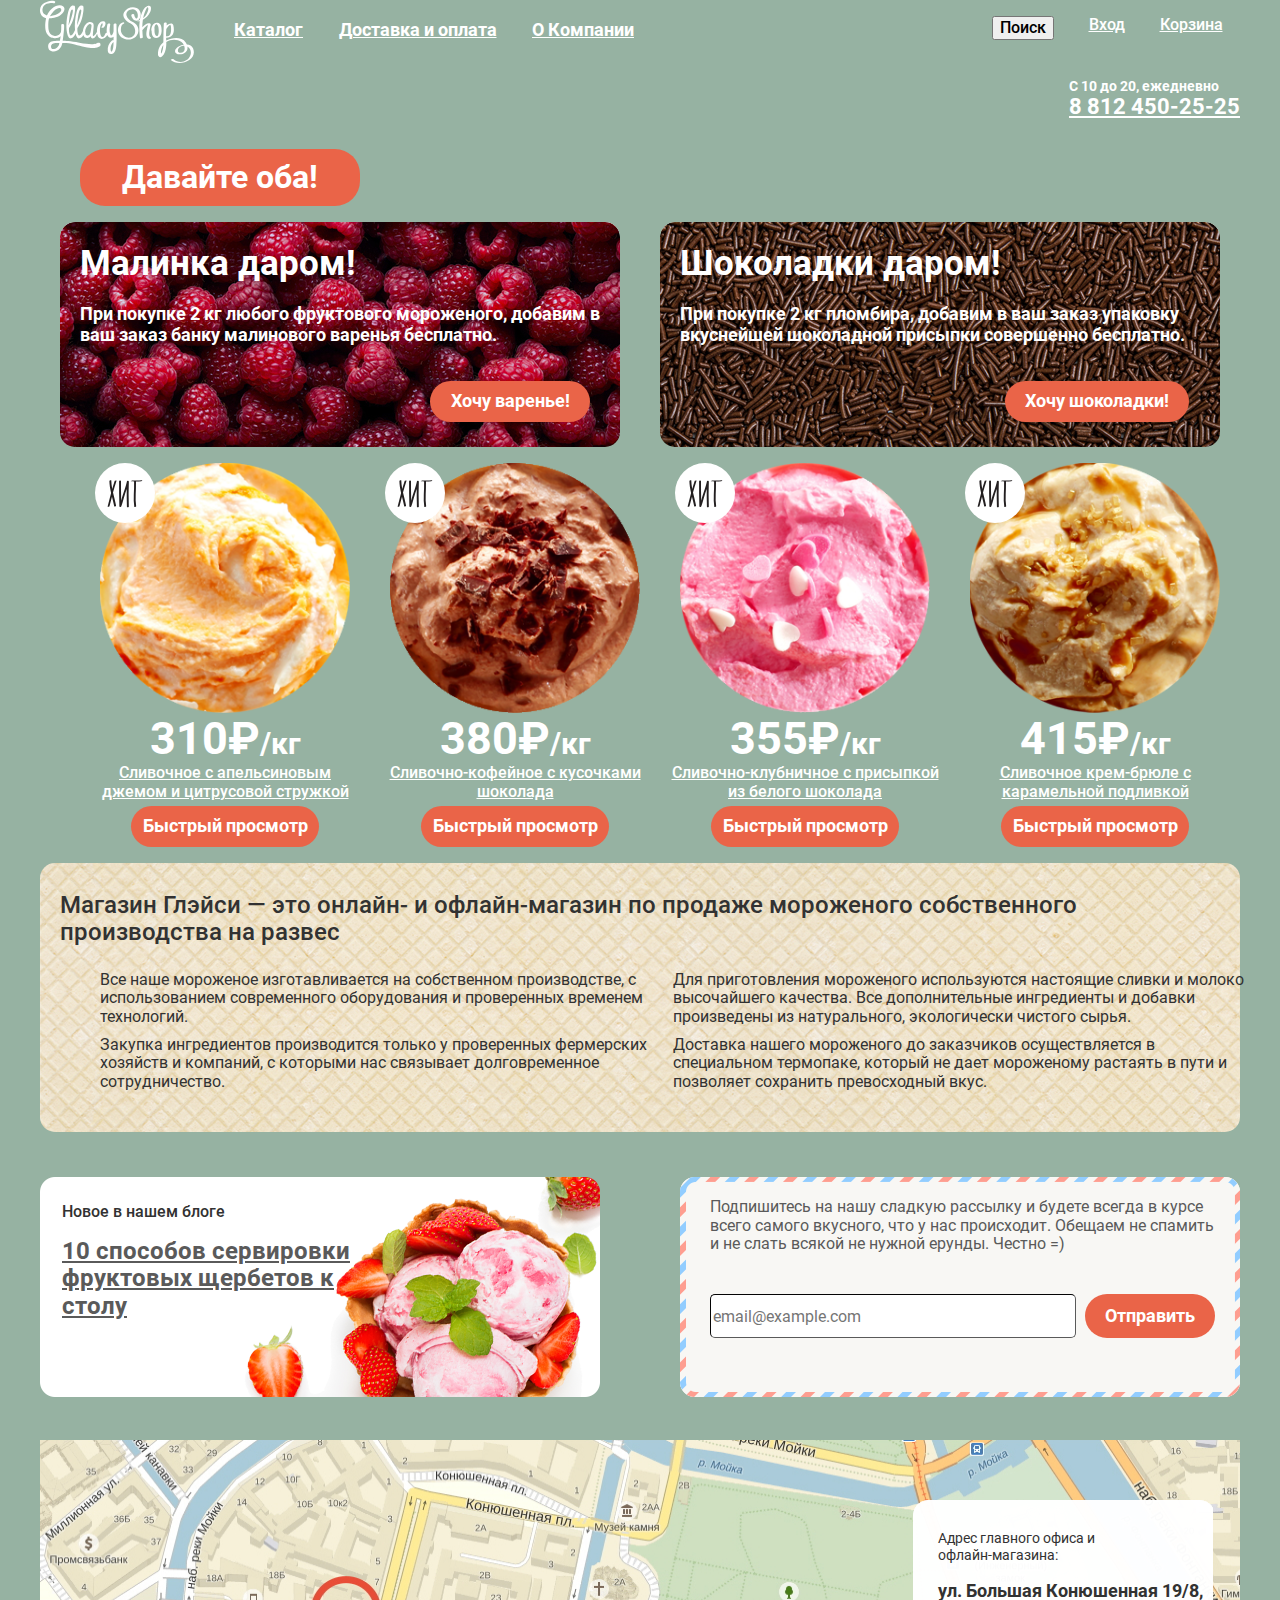
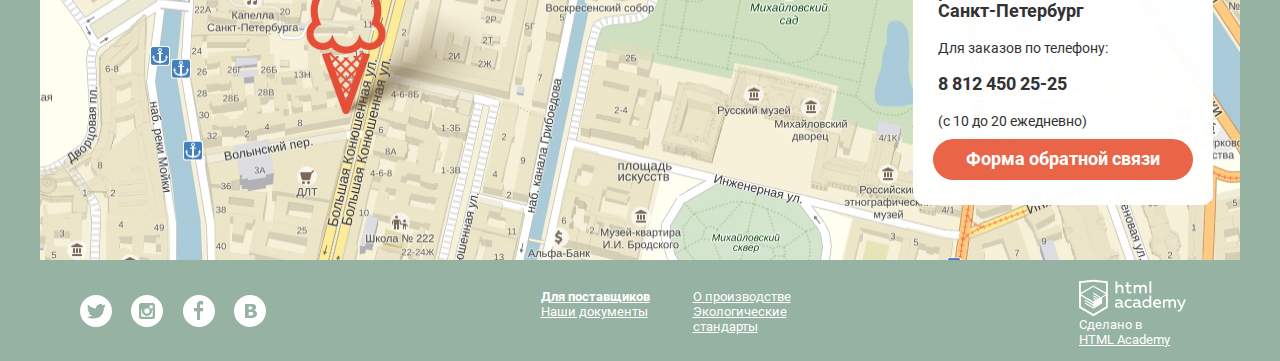
==== commit 5d954216: "Upd" ====
--- a/index.html
+++ b/index.html
@@ -77,28 +77,28 @@
               <h3 class="visually-hidden">Топ продаж</h3>
               <ul class="items">
                 <li class="item">
-                  <img src="img/hit.svg" width="60" height="60" alt="Хит!">
+                  <img class="hit_image" src="img/hit.svg" width="60" height="60" alt="Хит!">
                   <img src="img/ice-cream-1.png" width="250" height="250" alt="Сливочное с апельсиновым джемом и цитрусовой стружкой">
                   <div class="price">310&#8381;<span class="kilo">/кг</span></div>
                   <a href="#" class="item_name">Сливочное с апельсиновым джемом и цитрусовой стружкой</a>
                   <a href="#" class="button">Быстрый просмотр</a>
                 </li>
                 <li class="item">
-                  <img src="img/hit.svg" width="60" height="60" alt="Хит!">
+                  <img class="hit_image" src="img/hit.svg" width="60" height="60" alt="Хит!">
                   <img src="img/ice-cream-2.png" width="250" height="250" alt="Сливочно-кофейное с кусочками шоколада">
                   <div class="price">380&#8381;<span class="kilo">/кг</span></div>
                   <a href="#" class="item_name">Сливочно-кофейное с кусочками шоколада</a>
                   <a href="#" class="button">Быстрый просмотр</a>
                 </li>
                 <li class="item">
-                  <img src="img/hit.svg" width="60" height="60" alt="Хит!">
+                  <img class="hit_image" src="img/hit.svg" width="60" height="60" alt="Хит!">
                   <img src="img/ice-cream-3.png" width="250" height="250" alt="Сливочно-клубничное с присыпкой из белого шоколада">
                   <div class="price">355&#8381;<span class="kilo">/кг</span></div>
                   <a href="#" class="item_name">Сливочно-клубничное с присыпкой из белого шоколада</a>
                   <a href="#" class="button">Быстрый просмотр</a>
                 </li>
                 <li class="item">
-                  <img src="img/hit.svg" width="60" height="60" alt="Хит!">
+                  <img class="hit_image" src="img/hit.svg" width="60" height="60" alt="Хит!">
                   <img src="img/ice-cream-4.png" width="250" height="250" alt="Сливочное крем-брюле с карамельной подливкой">
                   <div class="price">415&#8381;<span class="kilo">/кг</span></div>
                   <a href="#" class="item_name">Сливочное крем-брюле с карамельной подливкой</a>
@@ -123,7 +123,7 @@
         <section class="subscribe">
           <p>Подпишитесь на нашу сладкую рассылку и будете всегда в курсе всего самого вкусного, что у нас происходит. Обещаем не спамить и не слать всякой не нужной ерунды. Честно =)</p>
           <form class="subscribe-form" id="subscribe-form" action="https://echo.htmlacademy.ru" method="get">
-            <input type="email" name="subscribe-email" placeholder="email@example.com" required>
+            <input class="subscribe-email" type="email" name="subscribe-email" placeholder="email@example.com" required>
             <button type="submit" class="button button_sub">Отправить</button>
           </form>
         </section>
@@ -131,13 +131,15 @@
         <section class="map">
           <img src="img/map-pin.jpg" width="1200" height="420" alt="Карта">
           <div class="address">
-            Адрес главного офиса
-            и офлайн-магазина:
-            <p>ул. Большая Конюшенная
-            19/8, Санкт-Петербург</p>
-            Для заказов по телефону:
-            <p>8 812 450 25-25</p>
-            (с 10 до 20 ежедневно)
+            <div class="address_text">
+              Адрес главного офиса
+              и офлайн-магазина:
+              <p>ул. Большая Конюшенная
+              19/8, Санкт-Петербург</p>
+              Для заказов по телефону:
+              <p>8 812 450 25-25</p>
+              (с 10 до 20 ежедневно)
+              </div>
           <button type="button" class="button button_feedback">Форма обратной связи</button>
             <form class="feedback-form visually-hidden" id="feedback-form" action="https://echo.htmlacademy.ru" method="post">  
               <input id="user-name" type="text" name="user-name" placeholder="Как вас зовут?" required>
--- a/css/style.css
+++ b/css/style.css
@@ -78,7 +78,8 @@
   display: flex;
   flex-direction: column;
   width: 267px;
-  justify-content: space-around;
+  align-items: center;
+  position: relative;
 }
 
 .technology {
@@ -222,9 +223,13 @@
   background-image: url("../img/wafer.png");
   background-repeat: repeat;
   background-color: #ffffff;
-  border-radius: 25px;
+  border-radius: 15px;
   width: 1150px;
-  margin: 0 auto;
+  padding-top: 5px;
+  padding-left: 20px;
+  padding-bottom: 15px;
+  padding-right: 30px;
+  margin-bottom: 30px;
 }
 
 .about > p {
@@ -238,33 +243,45 @@
   list-style: none;
   font-weight: 300;
   font-size: 16px;
+  padding-bottom: 10px;
 }
 
 .raspberries { 
   background-image: url("../img/rasp.png");
+  border-radius: 15px;
 }
 
 .promotion {
   background-repeat: no-repeat;
   font-weight: 700;
-  width:560px;
+  width: 560px;
 }
 
 .promotion_title { 
   font-size: 35px;
+  margin-left: 20px;
+  margin-top: 22px;
 }
 
 .promotion_text { 
   font-size: 18px;
+  margin-left: 20px;
+  margin-top: -15px;
+  margin-bottom: 35px;
+  margin-right: 20px;
 }
 
 .chocolate {
   background-image: url("../img/chocolate.png");
+  border-radius: 15px;
 }
 
 .news {
   background-image: url("../img/news.png");
   background-repeat: no-repeat;
+  margin-top: 15px;
+  padding-top: 10px;
+  padding-left: 22px;
 }
 
 .news > p {
@@ -278,6 +295,9 @@
   font-weight: 700;
   color: #5a5a5a;
   text-decoration-color: #5a5a5a;
+  padding-right: 260px;
+  padding-bottom: 85px;
+  margin-bottom: 35px;
 }
 
 .subscribe {
@@ -286,6 +306,24 @@
   font-size: 16px;
   color: #5a5a5a;
   font-weight: 300;
+  margin-top: 15px;
+}
+
+.subscribe > p {
+  padding-top: 5px;
+  padding-left: 30px;
+  padding-right: 20px;
+}
+
+.subscribe-email {
+  font-weight: 300;
+  border-radius: 5px;
+  border-width: 1px;
+  border-color: #5a5a5a;
+  width: 360px;
+  height: 40px;
+  margin-top: 25px;
+  margin-left: 30px;
 }
 
 .address {
@@ -295,11 +333,19 @@
   background-image: url("../img/addres.png");
   background-repeat: no-repeat; 
   width: 300px;
-}
-
-.address > p {
+  margin-top: 40px;
+}
+
+.address_text {
+  margin-top: 30px;
+  margin-left: 25px;
+  margin-right: 100px;
+}
+
+.address_text > p {
   font-weight: 700;
   font-size: 18px;
+  margin-right: -90px;
 }
 
 .social {
@@ -383,10 +429,14 @@
 
 .button_rasp {
   width: 140px;
+  margin-left: 370px;
 }
 
 .button_choco {
   width: 164px;
+  margin-top: 20px;
+  margin-left: 345px;
+  margin-bottom: 25px;
 }
 
 .button_login {
@@ -396,12 +446,27 @@
 .button_slider {
   font-size: 32px;
   width: 280px;
+  border: none;
 }
 
 .button_feedback {
-  width: 252px;
+  width: 260px;
+  margin-top: 10px;
+  margin-bottom: 25px;
+  margin-left: auto;
+  margin-right: auto;
+  border: none;
 }
 
 .button_sub {
-  width: 110px;
+  width: 130px;
+  margin-top: 25px;
+  margin-right: 25px;
+  border: none;
+}
+
+.hit_image {
+  padding-right: 200px;
+  position: absolute;
+  z-index: 1;
 }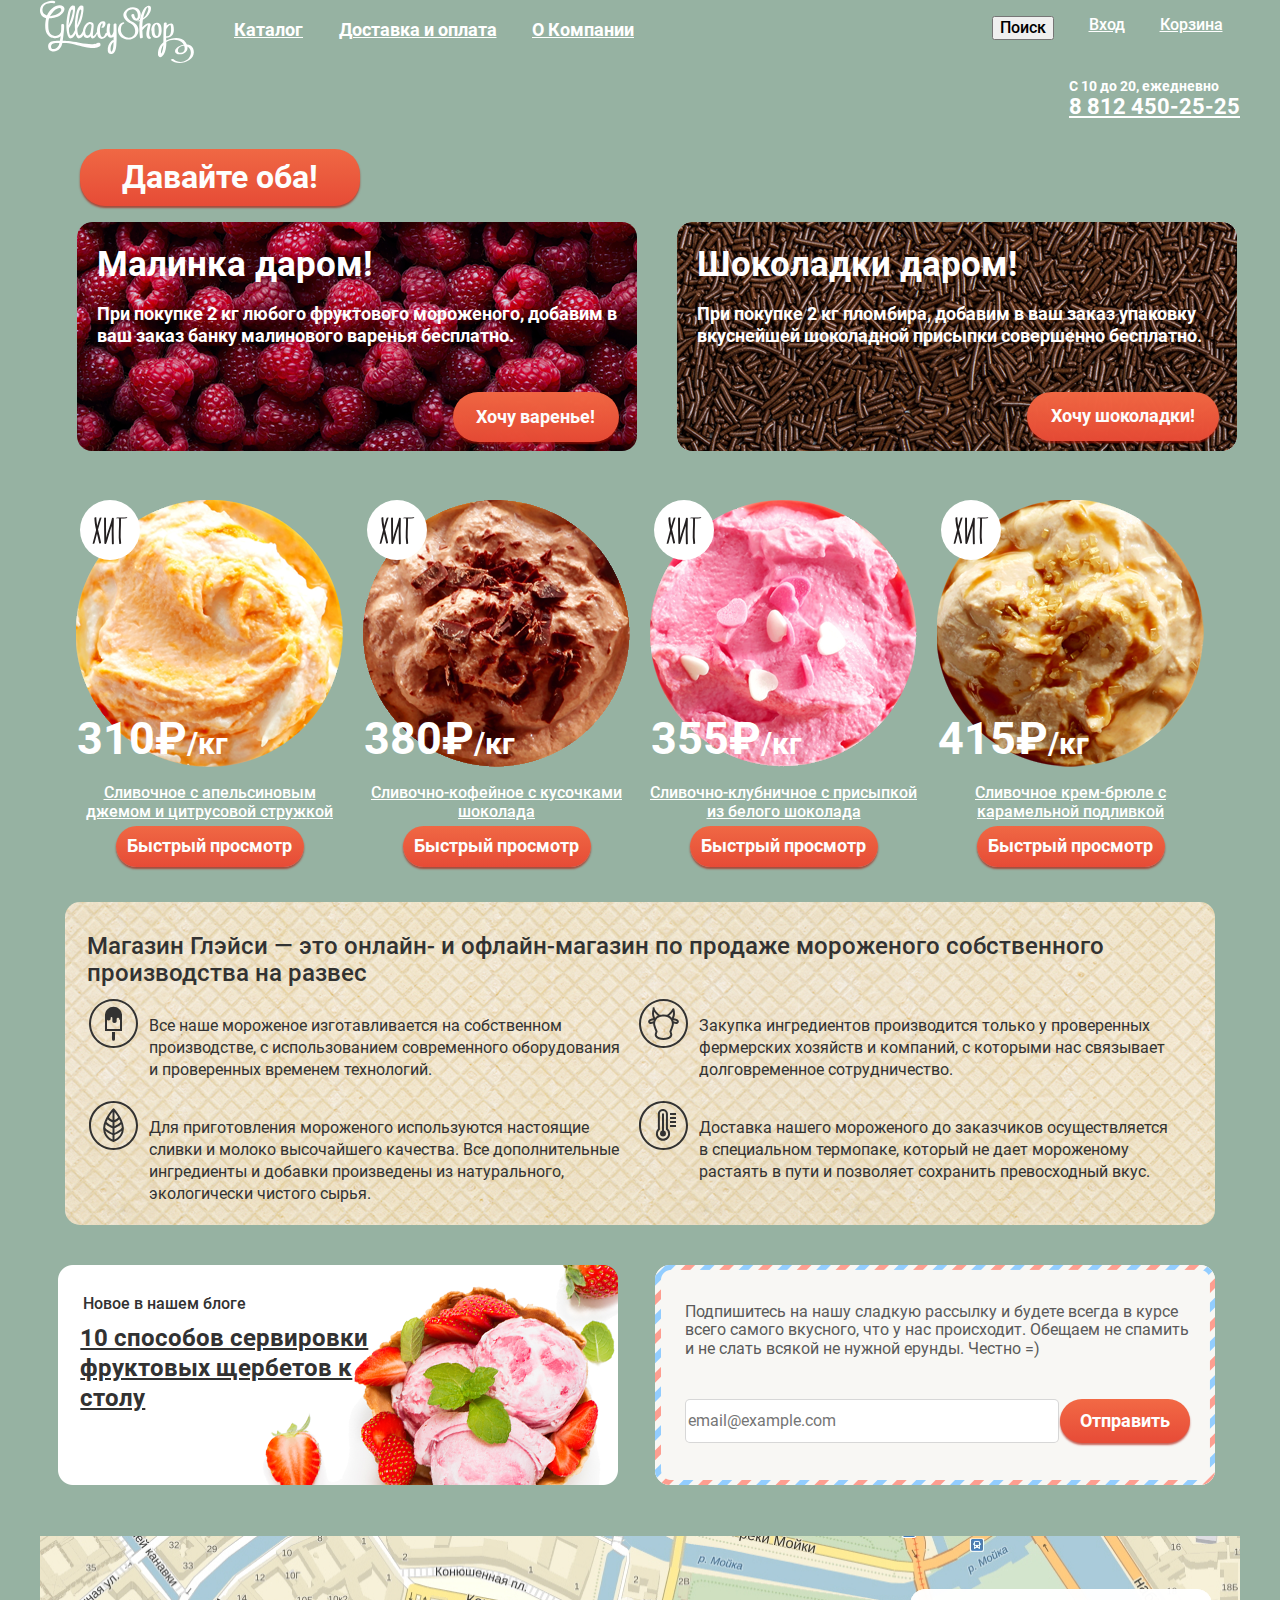
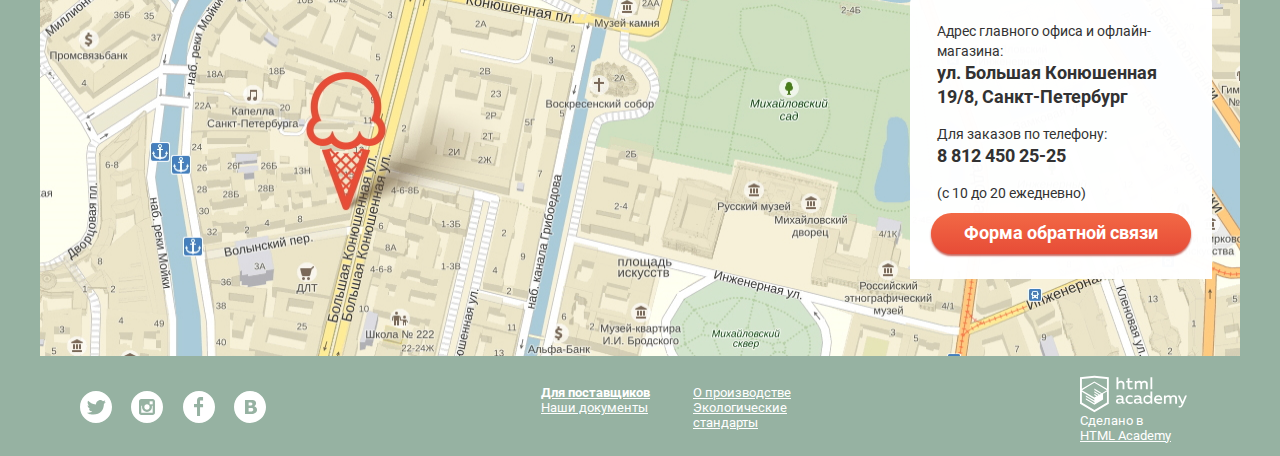
==== commit 222e7f0e: "Upd" ====
--- a/index.html
+++ b/index.html
@@ -78,28 +78,28 @@
               <ul class="items">
                 <li class="item">
                   <img class="hit_image" src="img/hit.svg" width="60" height="60" alt="Хит!">
-                  <img src="img/ice-cream-1.png" width="250" height="250" alt="Сливочное с апельсиновым джемом и цитрусовой стружкой">
+                  <img src="img/ice-cream-1.png" width="267" height="267" alt="Сливочное с апельсиновым джемом и цитрусовой стружкой">
                   <div class="price">310&#8381;<span class="kilo">/кг</span></div>
                   <a href="#" class="item_name">Сливочное с апельсиновым джемом и цитрусовой стружкой</a>
                   <a href="#" class="button">Быстрый просмотр</a>
                 </li>
                 <li class="item">
                   <img class="hit_image" src="img/hit.svg" width="60" height="60" alt="Хит!">
-                  <img src="img/ice-cream-2.png" width="250" height="250" alt="Сливочно-кофейное с кусочками шоколада">
+                  <img src="img/ice-cream-2.png" width="267" height="267" alt="Сливочно-кофейное с кусочками шоколада">
                   <div class="price">380&#8381;<span class="kilo">/кг</span></div>
                   <a href="#" class="item_name">Сливочно-кофейное с кусочками шоколада</a>
                   <a href="#" class="button">Быстрый просмотр</a>
                 </li>
                 <li class="item">
                   <img class="hit_image" src="img/hit.svg" width="60" height="60" alt="Хит!">
-                  <img src="img/ice-cream-3.png" width="250" height="250" alt="Сливочно-клубничное с присыпкой из белого шоколада">
+                  <img src="img/ice-cream-3.png" width="267" height="267" alt="Сливочно-клубничное с присыпкой из белого шоколада">
                   <div class="price">355&#8381;<span class="kilo">/кг</span></div>
                   <a href="#" class="item_name">Сливочно-клубничное с присыпкой из белого шоколада</a>
                   <a href="#" class="button">Быстрый просмотр</a>
                 </li>
                 <li class="item">
                   <img class="hit_image" src="img/hit.svg" width="60" height="60" alt="Хит!">
-                  <img src="img/ice-cream-4.png" width="250" height="250" alt="Сливочное крем-брюле с карамельной подливкой">
+                  <img src="img/ice-cream-4.png" width="267" height="267" alt="Сливочное крем-брюле с карамельной подливкой">
                   <div class="price">415&#8381;<span class="kilo">/кг</span></div>
                   <a href="#" class="item_name">Сливочное крем-брюле с карамельной подливкой</a>
                   <a href="#" class="button">Быстрый просмотр</a>
@@ -109,10 +109,22 @@
         <section class="about">
             <p>Магазин Глэйси — это онлайн- и офлайн-магазин по продаже мороженого собственного производства на развес
             <ul class="technology">
-                <li class="about_technology">Все наше мороженое изготавливается на собственном производстве, с использованием современного оборудования и проверенных временем технологий.</li>
-                <li class="about_technology">Для приготовления мороженого используются настоящие сливки и молоко высочайшего качества. Все дополнительные ингредиенты и добавки произведены из натурального, экологически чистого сырья.</li>
-                <li class="about_technology">Закупка ингредиентов производится только у проверенных фермерских хозяйств и компаний, с которыми нас связывает долговременное сотрудничество.</li>
-                <li class="about_technology">Доставка нашего мороженого до заказчиков осуществляется в специальном термопаке, который не дает мороженому растаять в пути и позволяет сохранить превосходный вкус.</li>
+                <li class="about_technology">
+                  <img class="about_image" src="img/ice-cream.svg" width="49" height="49" alt="Наше мороженое">
+                  <p class="about_text">Все наше мороженое изготавливается на собственном производстве, с использованием современного оборудования и проверенных временем технологий.</p>
+                </li>
+                <li class="about_technology">
+                  <img class="about_image" src="img/cow.svg" width="49" height="49" alt="Ингредиенты">
+                  <p class="about_text">Закупка ингредиентов производится только у проверенных фермерских хозяйств и компаний, с которыми нас связывает долговременное сотрудничество.</p>
+                </li>
+                <li class="about_technology">
+                  <img class="about_image" src="img/eco.svg" width="49" height="49" alt="Приготовление">
+                  <p class="about_text">Для приготовления мороженого используются настоящие сливки и молоко высочайшего качества. Все дополнительные ингредиенты и добавки произведены из натурального, экологически чистого сырья.</p>
+                </li>
+                <li class="about_technology">
+                  <img class="about_image" src="img/thermometer.svg" width="49" height="49" alt="Доставка">
+                  <p class="about_text">Доставка нашего мороженого до заказчиков осуществляется в специальном термопаке, который не дает мороженому растаять в пути и позволяет сохранить превосходный вкус.</p>
+                </li>
               </ul>
         </section>
       <div class="container_widgets">
--- a/css/style.css
+++ b/css/style.css
@@ -47,7 +47,7 @@
   display: flex; 
   width: 400px;
   justify-content: space-between;
- }
+}
 
 .user-navigation {
   display: flex; 
@@ -72,6 +72,11 @@
 .items {
   display: flex;
   justify-content: space-around;
+  box-sizing: border-box;
+  padding-right: 26px;
+  padding-left: 26px;
+  margin-top: 35px;
+  margin-bottom: 35px;
 }
 
 .item {
@@ -82,16 +87,30 @@
   position: relative;
 }
 
+/***.item:hover {
+  width: 293px;
+  height: 405px;
+  box-shadow: 0 20px 20px rgba(0, 0, 0, 0.4);
+  background-color: #f8f7f4;
+  opacity: 0.2;
+  border-radius: 5px;
+} ***/
+
+.item_name {
+  margin: auto;
+  padding-top: 17px;
+}
+
 .technology {
   display: flex;
-  justify-content: space-between;
   flex-wrap: wrap;
-  width: 1145px;
+  width: 1147px;
+  box-sizing: border-box;
 }
 
 .about_technology {
   display: flex;
-  width: 50%;
+  flex-direction: column;
 }
 
 .container_widgets {
@@ -100,7 +119,7 @@
 }
 
 .footer {
-  width: 1146px;
+  width: 1147px;
   display: flex;
   align-items: center;
   justify-content: space-between;
@@ -132,9 +151,13 @@
 
 .catalog-items {
   display: flex;
-  justify-content: space-around;
+  justify-content: space-between;
   position: relative;
   flex-wrap: wrap;
+  padding-right: 26px;
+  padding-left: 26px;
+  margin-top: 35px;
+  margin-bottom: 35px;
 }
 
 .container_widgets {
@@ -149,6 +172,7 @@
   display: flex;
   justify-content: space-between;
   flex-direction: column;
+  box-sizing: border-box;
 }
 
 .subscribe-form {
@@ -156,6 +180,7 @@
   display: flex;
   flex-direction: column;
   justify-content: space-between;
+  box-sizing: border-box;
 }
 
 .pages {
@@ -167,13 +192,15 @@
 }
 
 .map {
+  width: 1147px;
   position: relative;
 }
 
 .address {
   position: absolute;
-  top: 20px;
-  right: 27px;
+  box-sizing: border-box;
+  top: 53px;
+  left: 870px;
 }
 
 .subscribe {
@@ -184,6 +211,7 @@
   display: flex;
   flex-direction: row; 
   flex-wrap: nowrap;
+  box-sizing: border-box;
 }
 
 /* Разметка */
@@ -225,79 +253,110 @@
   background-color: #ffffff;
   border-radius: 15px;
   width: 1150px;
-  padding-top: 5px;
-  padding-left: 20px;
-  padding-bottom: 15px;
-  padding-right: 30px;
-  margin-bottom: 30px;
+  box-sizing: border-box;
+  margin: auto;
+  margin-bottom: 40px;
 }
 
 .about > p {
   font-size: 24px;
   color: #323232;
   font-weight: 500;
+  padding-top: 31px;
+  padding-left: 22px;
+  margin: auto;
+  margin-bottom: 11px;
+}
+
+.technology {
+  padding-left: 22px;
+  margin: auto;
 }
 
 .about_technology {
   color: #323232;
   list-style: none;
+}
+
+.about_text {
   font-weight: 300;
   font-size: 16px;
-  padding-bottom: 10px;
+  line-height: 22px;
+  padding-left: 60px;
+  padding-top: 16px;
+  padding-bottom: 20px;
+  padding-right: 14px;
+  width: 476px;
+  margin: 0 0 0 auto;
+}
+
+.about_image {
+  position: absolute;
+  z-index: 1;
+}
+
+.promotion {
+  background-repeat: no-repeat;
+  font-weight: 700;
+  width: 563px;
+  margin: 0 0 0 auto;
+  box-sizing: border-box;
+  border-radius: 15px;
+  padding-left: 20px;
+  padding-right: 21px;
+  padding-top: 23px;
+  padding-bottom: 23px;
+}
+
+.promotion_title { 
+  font-size: 35px;
+  margin: auto;
+}
+
+.promotion_text { 
+  font-size: 18px;
+  line-height: 22px;
+  margin-bottom: 45px;
+}
+
+.chocolate {
+  background-image: url("../img/chocolate.png");
 }
 
 .raspberries { 
   background-image: url("../img/rasp.png");
-  border-radius: 15px;
-}
-
-.promotion {
-  background-repeat: no-repeat;
-  font-weight: 700;
-  width: 560px;
-}
-
-.promotion_title { 
-  font-size: 35px;
-  margin-left: 20px;
-  margin-top: 22px;
-}
-
-.promotion_text { 
-  font-size: 18px;
-  margin-left: 20px;
-  margin-top: -15px;
-  margin-bottom: 35px;
-  margin-right: 20px;
-}
-
-.chocolate {
-  background-image: url("../img/chocolate.png");
-  border-radius: 15px;
 }
 
 .news {
   background-image: url("../img/news.png");
   background-repeat: no-repeat;
-  margin-top: 15px;
-  padding-top: 10px;
-  padding-left: 22px;
+  box-sizing: border-box;
+  margin: auto;
+  margin-bottom: 40px;
 }
 
 .news > p {
   font-size: 16px;
   color: #323232;
   font-weight: 500;
+  padding-top: 30px;
+  padding-left: 22px;
+  padding-right: 370px;
+  margin: auto;
 }
 
 .last_news {
+  width: 289px;
   font-size: 24px;
   font-weight: 700;
-  color: #5a5a5a;
-  text-decoration-color: #5a5a5a;
+  color: #323232;
+  line-height: 30px;
+  text-decoration-color: #323232;
+  padding-top: 10px;
   padding-right: 260px;
-  padding-bottom: 85px;
-  margin-bottom: 35px;
+  padding-left: 22px;
+  padding-bottom: 83px;
+  margin: 0 0 0 auto;
 }
 
 .subscribe {
@@ -306,11 +365,14 @@
   font-size: 16px;
   color: #5a5a5a;
   font-weight: 300;
-  margin-top: 15px;
+  box-sizing: border-box;
+  margin: 0 25px 0 auto;
+  margin-bottom: 40px;
 }
 
 .subscribe > p {
-  padding-top: 5px;
+  font-size: 16px;
+  padding-top: 22px;
   padding-left: 30px;
   padding-right: 20px;
 }
@@ -319,8 +381,9 @@
   font-weight: 300;
   border-radius: 5px;
   border-width: 1px;
-  border-color: #5a5a5a;
-  width: 360px;
+  border: 1px solid rgba(178, 178, 178, 0.52);
+  background-color: #ffffff;
+  width: 368px;
   height: 40px;
   margin-top: 25px;
   margin-left: 30px;
@@ -332,20 +395,25 @@
   font-size: 14px;
   background-image: url("../img/addres.png");
   background-repeat: no-repeat; 
-  width: 300px;
-  margin-top: 40px;
+  width: 302px;
+  
 }
 
 .address_text {
-  margin-top: 30px;
-  margin-left: 25px;
-  margin-right: 100px;
+  padding-left: 27px;
+  padding-top: 32px;
+  padding-right: 24px;
+  line-height: 20px;
+  margin: auto;
+  margin-bottom: 10px;
 }
 
 .address_text > p {
   font-weight: 700;
   font-size: 18px;
-  margin-right: -90px;
+  line-height: 24px;
+  margin: auto;
+  margin-bottom: 15px;
 }
 
 .social {
@@ -400,6 +468,10 @@
 .price {
   font-size: 45px;
   font-weight: 700;
+  padding-right: 115px;
+  padding-top: 213px;
+  position: absolute;
+  z-index: 1;
 }
 
 .kilo {
@@ -411,6 +483,7 @@
   font-size: 16px;
   font-weight: 500;
   text-align: center;
+  margin: auto;
 }
 
 .button {
@@ -418,7 +491,9 @@
   text-decoration: none;
   font-weight: 700;
   text-align: center;
-  background-color: #ea6448;
+  background-image: linear-gradient(to top, #e74a35 0%, #f26843 100%);
+  box-shadow: 0 2px 2px rgba(172, 16, 0, 0.64);
+  opacity: 0.99;
   border-radius: 25px;
   margin-top: 5px;
   width: 168px;
@@ -427,16 +502,38 @@
   font-size: 18px;
 }
 
+.button:hover {
+  box-shadow: 0 2px 2px #ac1000;
+  background-image: linear-gradient(to top, #eb846d 0%,#eb846d 80%);
+  background-color: rgba(255, 255, 255, 0.2);
+  background-color: #ffffff;
+}
+
+.button:active {
+  box-shadow: inset 0 2px 2px #942718;
+  background-color: rgba(0, 0, 0, 0.07);
+  background-color: #ffffff;
+  background-image: linear-gradient(to top, #f26843 0%, #e74a35 100%);
+}
+
 .button_rasp {
-  width: 140px;
-  margin-left: 370px;
+  width: 120px;
+  font-size: 18px;
+  padding-top: 15px;
+  padding-bottom: 14px;
+  padding-left: 22px;
+  padding-right: 24px;
+  margin: 0 0 0 auto;
 }
 
 .button_choco {
-  width: 164px;
-  margin-top: 20px;
-  margin-left: 345px;
-  margin-bottom: 25px;
+  width: 149px;
+  font-size: 18px;
+  padding-top: 14px;
+  padding-bottom: 14px;
+  padding-left: 21px;
+  padding-right: 22px;
+  margin: 0 0 0 auto;
 }
 
 .button_login {
@@ -469,4 +566,4 @@
   padding-right: 200px;
   position: absolute;
   z-index: 1;
-}+}
